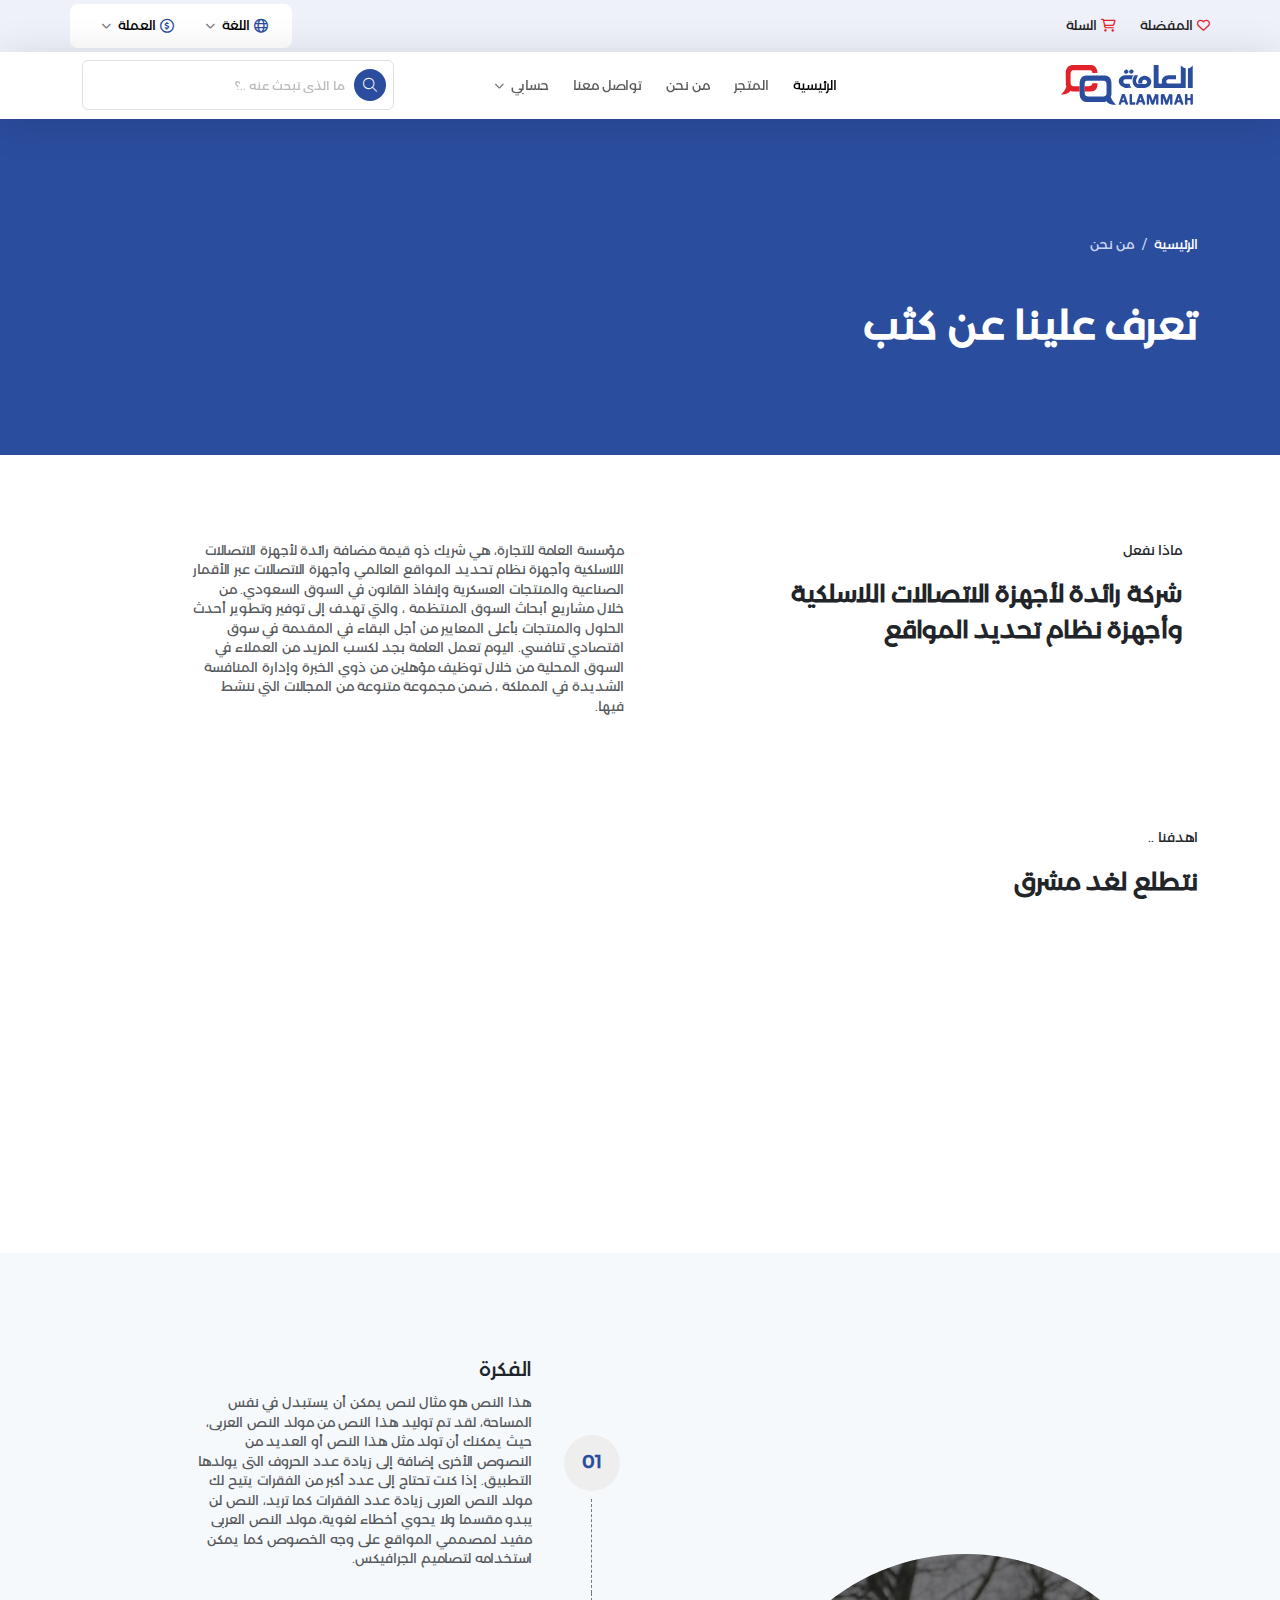
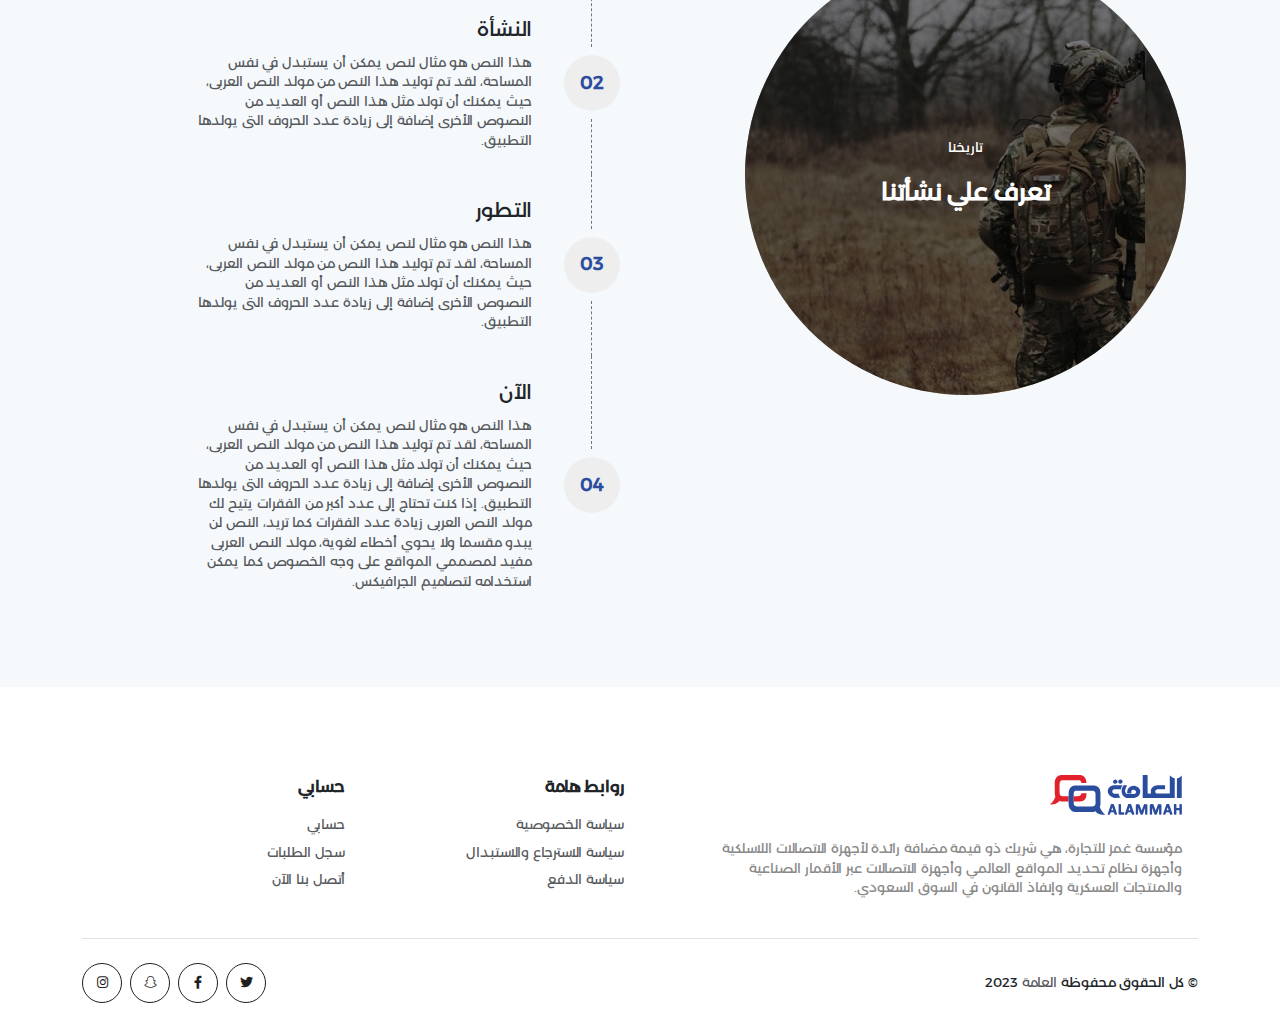
==== about.html @ 1e64c898 "about" ====
<!DOCTYPE html>
<html>

<head>
  <!-- Required meta tags -->
  <meta charset="UTF-8" />
  <meta http-equiv="X-UA-Compatible" content="IE=edge" />
  <meta name="viewport" content="width=device-width, initial-scale=1.0" />
  <meta name="description" content="" />
  <!-- title -->
  <title> مؤسسة العامة التجارية </title>
  <!-- favicon -->
  <link rel="icon" type="image/x-icon" href="img/fav.svg" />
  <!-- icons -->
  <link rel="stylesheet" href="css/all.css" />
  <!-- bootstrap -->
  <link rel="stylesheet" href="css/bootstrap.rtl.min.css" />
  <!-- aos -->
  <link rel="stylesheet" href="css/aos.css" />
  <!-- odometer -->
  <link rel="stylesheet" href="css/odometer.min.css" />
  <!-- Swiper -->
  <link rel="stylesheet" href="css/swiper-bundle.min.css" />
  <!-- fancybox -->
  <link rel="stylesheet" href="css/jquery.fancybox.min.css" />
  <!-- select2 -->
  <link rel="stylesheet" href="css/select2.min.css" />
  <!-- Custom style  -->
  <link rel="stylesheet" href="css/style.css" />
</head>

<body>
  <section class="topNav">
    <div class="container">
      <div class="links">
        <a href="#!"> <i class="fa-regular fa-heart"></i> <span> المفضلة </span></a>
        <a href="#!"> <i class="fa-sharp fa-regular fa-cart-shopping"></i> <span> السلة </span></a>
      </div>
      <div class="dropDowns">
        <div class="dropdown">
          <button class="dropdown-toggle" data-bs-toggle="dropdown">
            <i class="fa-regular fa-globe"></i>
            <span>اللغة</span>
          </button>
          <div class="dropdown-menu">
            <a class="dropdown-item active" href="#"> عربي </a>
            <a class="dropdown-item" href="#"> English </a>
          </div>
        </div>
        <div class="dropdown">
          <button class="dropdown-toggle" data-bs-toggle="dropdown">
            <i class="fa-sharp fa-regular fa-circle-dollar"></i>
            <span>العملة</span>
          </button>
          <div class="dropdown-menu">
            <a class="dropdown-item active" href="#"> SAR </a>
            <a class="dropdown-item" href="#"> USD </a>
          </div>
        </div>
      </div>
    </div>
  </section>
  <nav class="navbar navbar-expand-lg sticky-top">
    <div class="container">
      <a class="logo" href="index.html">
        <img src="img/logo.svg" alt="">
      </a>
      <button class="navbar-toggler" type="button" data-bs-toggle="collapse" data-bs-target="#navControl"
        aria-controls="navControl" aria-expanded="false" aria-label="Toggle navigation">
        <span class="navbar-toggler-icon"></span>
      </button>
      <div class="collapse navbar-collapse" id="navControl">
        <ul class="navbar-nav mb-2 mb-lg-0 gap-2">
          <li class="nav-item">
            <a class="nav-link active" href="index.html"> الرئيسية </a>
          </li>
          <li class="nav-item">
            <a class="nav-link" href="#"> المتجر </a>
          </li>
          <li class="nav-item">
            <a class="nav-link" href="about.html"> من نحن </a>
          </li>
          <li class="nav-item">
            <a class="nav-link" href="#"> تواصل معنا </a>
          </li>
          <li class="dropdown">
            <a class="nav-link dropdown-toggle pe-4" href="#" data-bs-toggle="dropdown"> حسابي </a>
            <div class="dropdown-menu">
              <a class="dropdown-item" href="#"> تسجيل دخول </a>
              <a class="dropdown-item" href="#"> حسابي </a>
              <a class="dropdown-item" href="#"> مشترياتي </a>
              <a class="dropdown-item" href="#"> تسجيل خروج </a>
            </div>
          </li>
        </ul>
        <div class="search">
          <i class="fa-sharp fa-light fa-magnifying-glass"></i>
          <input type="search" class="form-control " placeholder="ما الذي تبحث عنه ..؟">
        </div>
      </div>
    </div>
  </nav>
  <!-- ================ /Header ================= -->
  <!--(((((((((((((((((((((((()))))))))))))))))))))))-->
  <!--((((((((((((((((((( content )))))))))))))))))))-->
  <!--(((((((((((((((((((((((()))))))))))))))))))))))-->
  <content>
    <!-- Hero-->
    <section class="heroBanner">
      <div class="container">
        <nav aria-label="breadcrumb">
          <ol class="pt-lg-3 pb-lg-4 pb-2 breadcrumb">
            <li class="breadcrumb-item"><a href="index.html"> الرئيسية </a></li>
            <li class="breadcrumb-item active" aria-current="page"> من نحن </li>
          </ol>
        </nav>
        <h1> تعرف علينا عن كثب </h1>
      </div>
    </section>
    <!-- About-->
    <section class="aboutPage">
      <div class="container">
        <div class="row">
          <div class="col-md-6 col-lg-5 p-3">
            <div class="fs-sm text-uppercase mb-3 " data-aos="fade-up"> ماذا نفعل </div>
            <h2 class="fw-bold" data-aos="fade-up">شركة رائدة لأجهزة الاتصالات اللاسلكية وأجهزة نظام تحديد المواقع</h2>
          </div>
          <div class="col-md-6 col-xl-5 offset-lg-1 p-3">
            <p class="text-muted" data-aos="fade-up">
              مؤسسة العامة للتجارة، هي شريك ذو قيمة مضافة رائدة لأجهزة الاتصالات اللاسلكية وأجهزة نظام تحديد المواقع
              العالمي وأجهزة الاتصالات عبر الأقمار الصناعية والمنتجات العسكرية وإنفاذ القانون في السوق السعودي.
              من خلال مشاريع أبحاث السوق المنتظمة ، والتي تهدف إلى توفير وتطوير أحدث الحلول والمنتجات بأعلى المعايير
              من أجل البقاء في المقدمة في سوق اقتصادي تنافسي. اليوم تعمل العامة بجد لكسب المزيد من العملاء في السوق
              المحلية من خلال توظيف مؤهلين من ذوي الخبرة وإدارة المنافسة الشديدة في المملكة ، ضمن مجموعة متنوعة من
              المجالات التي ننشط فيها.
            </p>
          </div>
        </div>
    </section>
    <section class="pt-5">
      <div class="container pt-2 pt-sm-4 pt-lg-5 mt-xxl-2">
        <div class="fs-sm text-uppercase mb-3" data-aos="fade-up"> اهدفنا .. </div>
        <h2 class="fw-bold pb-3 mb-lg-4" data-aos="fade-up"> نتطلع لغد مشرق </h2>
        <div class="swiper mission">
          <div class="swiper-wrapper">
            <!-- Item-->
            <div class="swiper-slide h-auto">
              <div class="card border-0 bg-secondary rounded-5 h-100" data-aos="fade-up">
                <div class="card-body py-5 px-4">
                  <svg class="d-block mt-1 mt-sm-0 mb-4" width="40" height="40" viewBox="0 0 40 40"
                    xmlns="http://www.w3.org/2000/svg">
                    <g class="text-info">
                      <path
                        d="M20.0004 36.0226L10.982 21.3535C9.42594 23.3156 8.49609 25.7968 8.49609 28.4955C8.49609 34.8492 13.6467 39.9998 20.0004 39.9998C26.3541 39.9998 31.5047 34.8492 31.5047 28.4955C31.5047 25.7969 30.5749 23.3156 29.0188 21.3535L20.0004 36.0226Z"
                        fill="currentColor"></path>
                    </g>
                    <g class="text-primary">
                      <path
                        d="M39.3962 0H0.605469L20.0009 31.5477L39.3962 0ZM25.7601 7.62359L20.0009 16.9914L14.2416 7.62359H25.7601Z"
                        fill="currentColor"></path>
                    </g>
                  </svg>
                  <h3 class="h4"> الانتشار </h3>
                  <p class="mb-0 text-muted">
                    هذا النص هو مثال لنص يمكن أن يستبدل في نفس المساحة، لقد تم توليد هذا النص من مولد النص العربى، حيث
                    يمكنك أن تولد مثل هذا النص أو العديد من النصوص الأخرى إضافة إلى زيادة عدد الحروف التى يولدها
                    التطبيق.
                  </p>
                </div>
              </div>
            </div>
            <!-- Item-->
            <div class="swiper-slide h-auto">
              <div class="card border-0 bg-secondary rounded-5 h-100" data-aos="fade-up">
                <div class="card-body py-5 px-4">
                  <svg class="d-block mt-1 mt-sm-0 mb-4" width="40" height="40" viewBox="0 0 40 40"
                    xmlns="http://www.w3.org/2000/svg">
                    <g class="text-info">
                      <path
                        d="M26.307 23.1116C26.307 28.3136 22.09 32.5307 16.888 32.5307C11.6859 32.5307 7.46891 28.3136 7.46891 23.1116C7.46891 17.9096 11.6859 13.6925 16.888 13.6925C17.1467 13.6925 17.4028 13.7038 17.6562 13.7243V6.24121C17.4016 6.22973 17.1455 6.22363 16.888 6.22363C7.56102 6.22363 0 13.7846 0 23.1116C0 32.4386 7.56102 39.9996 16.888 39.9996C26.2149 39.9996 33.7759 32.4386 33.7759 23.1116C33.7759 22.8541 33.7698 22.598 33.7584 22.3433H26.2753C26.2958 22.5968 26.307 22.8529 26.307 23.1116Z"
                        fill="currentColor"></path>
                    </g>
                    <g class="text-primary">
                      <path d="M40 20C40 8.9543 31.0457 0 20 0V20H40Z" fill="currentColor"></path>
                    </g>
                  </svg>
                  <h3 class="h4"> التميز </h3>
                  <p class="mb-0 text-muted">
                    هذا النص هو مثال لنص يمكن أن يستبدل في نفس المساحة، لقد تم توليد هذا النص من مولد النص العربى، حيث
                    يمكنك أن تولد مثل هذا النص أو العديد من النصوص الأخرى إضافة إلى زيادة عدد الحروف التى يولدها
                    التطبيق.
                  </p>
                </div>
              </div>
            </div>
            <!-- Item-->
            <div class="swiper-slide h-auto">
              <div class="card border-0 bg-secondary rounded-5 h-100" data-aos="fade-up">
                <div class="card-body py-5 px-4">
                  <svg class="d-block mt-1 mt-sm-0 mb-4" width="40" height="40" viewBox="0 0 40 40"
                    xmlns="http://www.w3.org/2000/svg">
                    <g class="text-primary">
                      <path
                        d="M25.2791 12.7502C28.1954 9.83389 28.1954 5.10556 25.2791 2.18921C22.3627 -0.727136 17.6344 -0.727137 14.718 2.18921C11.8017 5.10556 11.8017 9.83389 14.718 12.7502C17.6344 15.6666 22.3627 15.6666 25.2791 12.7502Z"
                        fill="currentColor"></path>
                    </g>
                    <g class="text-info">
                      <path
                        d="M14.6859 29.3056C15.6559 27.0123 16.9202 24.8838 18.4577 22.9467C13.8666 17.9802 7.29664 14.8701 0 14.8701V40.0004H12.5259C12.5259 36.2925 13.2527 32.6942 14.6859 29.3056Z"
                        fill="currentColor"></path>
                    </g>
                    <g class="text-primary">
                      <path d="M40.0014 40.0004V14.8701C26.1223 14.8701 14.8711 26.1214 14.8711 40.0004H40.0014Z"
                        fill="currentColor"></path>
                    </g>
                  </svg>
                  <h3 class="h4"> الجودة </h3>
                  <p class="mb-0 text-muted">
                    هذا النص هو مثال لنص يمكن أن يستبدل في نفس المساحة، لقد تم توليد هذا النص من مولد النص العربى، حيث
                    يمكنك أن تولد مثل هذا النص أو العديد من النصوص الأخرى إضافة إلى زيادة عدد الحروف التى يولدها
                    التطبيق.
                  </p>
                </div>
              </div>
            </div>
          </div>
          <!-- Pagination (bullets)-->
          <div class="swiper-pagination position-relative bottom-0 mt-2 pt-4 d-lg-none"></div>
        </div>
      </div>
    </section>
    <!-- How we work -->
    <section class=" py-5 mt-1 mt-sm-2 mt-xl-4 bg-secondary mt-xxl-5">
      <div class="container pb-5">
        <div class="row align-items-center pt-2 pt-sm-3 pt-md-4 pt-lg-5 mt-xl-2 mt-xxl-3">
          <div class="col-md-6 col-xl-5 pb-3 pb-md-0 mb-4 mb-md-0">
            <div
              class="ratio ratio-1x1 d-flex align-items-center position-relative rounded-circle overflow-hidden bg-size-cover mx-auto"
              style="max-width: 530px; background-image: url(img/service1.jpg);">
              <div class="bg-black position-absolute top-0 start-0 w-100 h-100 opacity-50"></div>
              <div
                class="dark-mode position-relative zindex-2 p-4 d-flex justify-content-center align-items-center flex-column text-white">
                <span class="d-block fs-sm text-uppercase mb-3"> تاريخنا </span>
                <h2 class="fw-bold mb-0"> تعرف علي نشأتنا </h2>
              </div>
            </div>
          </div>
          <div class="col-md-6 col-xl-5 offset-xl-1">
            <div class="ps-md-4 ps-xl-0">
              <div class="steps steps-hoverable">
                <div class="step py-3 py-xl-4">
                  <div class="step-number">
                    <div class="step-number-inner">01</div>
                  </div>
                  <div class="step-body">
                    <h3 class="h5 pb-1 mb-2">
                      الفكرة
                    </h3>
                    <p class="mb-0 text-muted">
                      هذا النص هو مثال لنص يمكن أن يستبدل في نفس المساحة، لقد تم توليد هذا النص من مولد النص العربى، حيث
                      يمكنك أن تولد مثل هذا النص أو العديد من النصوص الأخرى إضافة إلى زيادة عدد الحروف التى يولدها
                      التطبيق.
                      إذا كنت تحتاج إلى عدد أكبر من الفقرات يتيح لك مولد النص العربى زيادة عدد الفقرات كما تريد، النص لن
                      يبدو مقسما ولا يحوي أخطاء لغوية، مولد النص العربى مفيد لمصممي المواقع على وجه الخصوص كما يمكن
                      استخدامه لتصاميم الجرافيكس.
                    </p>
                  </div>
                </div>
                <div class="step py-3 py-xl-4">
                  <div class="step-number">
                    <div class="step-number-inner">02</div>
                  </div>
                  <div class="step-body">
                    <h3 class="h5 pb-1 mb-2">
                      النشأة
                    </h3>
                    <p class="mb-0 text-muted">
                      هذا النص هو مثال لنص يمكن أن يستبدل في نفس المساحة، لقد تم توليد هذا النص من مولد النص العربى، حيث
                      يمكنك أن تولد مثل هذا النص أو العديد من النصوص الأخرى إضافة إلى زيادة عدد الحروف التى يولدها
                      التطبيق.
                    </p>
                  </div>
                </div>
                <div class="step py-3 py-xl-4">
                  <div class="step-number">
                    <div class="step-number-inner">03</div>
                  </div>
                  <div class="step-body">
                    <h3 class="h5 pb-1 mb-2">
                      التطور
                    </h3>
                    <p class="mb-0 text-muted">
                      هذا النص هو مثال لنص يمكن أن يستبدل في نفس المساحة، لقد تم توليد هذا النص من مولد النص العربى، حيث
                      يمكنك أن تولد مثل هذا النص أو العديد من النصوص الأخرى إضافة إلى زيادة عدد الحروف التى يولدها
                      التطبيق.
                    </p>
                  </div>
                </div>
                <div class="step py-3 py-xl-4">
                  <div class="step-number">
                    <div class="step-number-inner">04</div>
                  </div>
                  <div class="step-body">
                    <h3 class="h5 pb-1 mb-2">
                      الآن
                    </h3>
                    <p class="mb-0 text-muted">
                      هذا النص هو مثال لنص يمكن أن يستبدل في نفس المساحة، لقد تم توليد هذا النص من مولد النص العربى، حيث
                      يمكنك أن تولد مثل هذا النص أو العديد من النصوص الأخرى إضافة إلى زيادة عدد الحروف التى يولدها
                      التطبيق.
                      إذا كنت تحتاج إلى عدد أكبر من الفقرات يتيح لك مولد النص العربى زيادة عدد الفقرات كما تريد، النص لن
                      يبدو مقسما ولا يحوي أخطاء لغوية، مولد النص العربى مفيد لمصممي المواقع على وجه الخصوص كما يمكن
                      استخدامه لتصاميم الجرافيكس.
                    </p>
                  </div>
                </div>
              </div>
            </div>
          </div>
        </div>
      </div>
    </section>
  </content>
  <!--(((((((((((((((((((((((()))))))))))))))))))))))-->
  <!--((((((((((((((((( / content )))))))))))))))))))-->
  <!--(((((((((((((((((((((((()))))))))))))))))))))))-->
  <!-- ================ Footer ================= -->
  <footer class="pt-5">
    <div class="container pt-4">
      <div class="row">
        <div class="col-md-6 p-3 info">
          <img class="logo" src="img/logo.svg" alt="">
          <p> مؤسسة غمز للتجارة، هي شريك ذو قيمة مضافة رائدة لأجهزة الاتصالات اللاسلكية وأجهزة نظام تحديد المواقع
            العالمي وأجهزة الاتصالات عبر الأقمار الصناعية والمنتجات العسكرية وإنفاذ القانون في السوق السعودي. </p>
        </div>
        <div class="col-6 col-md-3 p-3">
          <h5 class="fw-bold mb-3"> روابط هامة </h5>
          <ul class="nav flex-column">
            <li class="nav-item mb-2"><a href="#!" class="nav-link p-0 text-muted"> سياسة الخصوصية </a></li>
            <li class="nav-item mb-2"><a href="#!" class="nav-link p-0 text-muted"> سیاسة الاسترجاع والاستبدال </a></li>
            <li class="nav-item mb-2"><a href="#!" class="nav-link p-0 text-muted"> سياسة الدفع </a></li>
          </ul>
        </div>
        <div class="col-6 col-md-3 p-3">
          <h5 class="fw-bold mb-3"> حسابي </h5>
          <ul class="nav flex-column">
            <li class="nav-item mb-2"><a href="#!" class="nav-link p-0 text-muted"> حسابي </a></li>
            <li class="nav-item mb-2"><a href="#!" class="nav-link p-0 text-muted"> سجل الطلبات </a></li>
            <li class="nav-item mb-2"><a href="#!" class="nav-link p-0 text-muted"> أتصل بنا الآن </a></li>
          </ul>
        </div>
      </div>
      <div class="d-flex flex-column flex-sm-row justify-content-between py-4 mt-4 border-top align-items-center"
        style="gap: 16px;">
        <p> © كل الحقوق محفوظة <a href="#!" class="text-muted"> العامة </a> 2023 </p>
        <ul class="list-unstyled d-flex mb-0">
          <li class="ms-2">
            <a class="icon" href="#" target="_blank">
              <i class="fa-brands fa-twitter"></i>
            </a>
          </li>
          <li class="ms-2">
            <a class="icon" href="#" target="_blank">
              <i class="fa-brands fa-facebook-f"></i>
            </a>
          </li>
          <li class="ms-2">
            <a class="icon" href="#" target="_blank">
              <i class="fa-brands fa-snapchat-ghost"></i>
            </a>
          </li>
          <li class="ms-2">
            <a class="icon" href="#" target="_blank">
              <i class="fa-brands fa-instagram"></i>
            </a>
          </li>
        </ul>
      </div>
    </div>
  </footer>
  <!-- ================ /Footer ================= -->
  <!--////////////////////////////////////////////////////////////////////////////////-->
  <!--////////////////////////////////////////////////////////////////////////////////-->
  <!--////////////////////////////////////////////////////////////////////////////////-->
  <!--/////////////////////////////JavaScript/////////////////////////////////////////-->
  <!--////////////////////////////////////////////////////////////////////////////////-->
  <!--////////////////////////////////////////////////////////////////////////////////-->
  <!--////////////////////////////////////////////////////////////////////////////////-->
  <!-- jquery -->
  <script src="js/jquery.min.js"></script>
  <!-- popper -->
  <script src="js/popper.min.js"></script>
  <!-- bootstrap -->
  <script src="js/bootstrap.min.js"></script>
  <!-- apper -->
  <script src="js/jquery.appear.js"></script>
  <!-- animation on scroll -->
  <script src="js/aos.js"></script>
  <!-- odometer counterUp  -->
  <script src="js/odometer.min.js"></script>
  <!-- select2  -->
  <script src="js/select2.min.js"></script>
  <!-- Swiper JS -->
  <script src="js/swiper-bundle.min.js"></script>
  <!-- fancybox JS -->
  <script src="js/jquery.fancybox.min.js"></script>
  <!-- custom -->
  <script src="js/custom.js"></script>
</body>

</html>
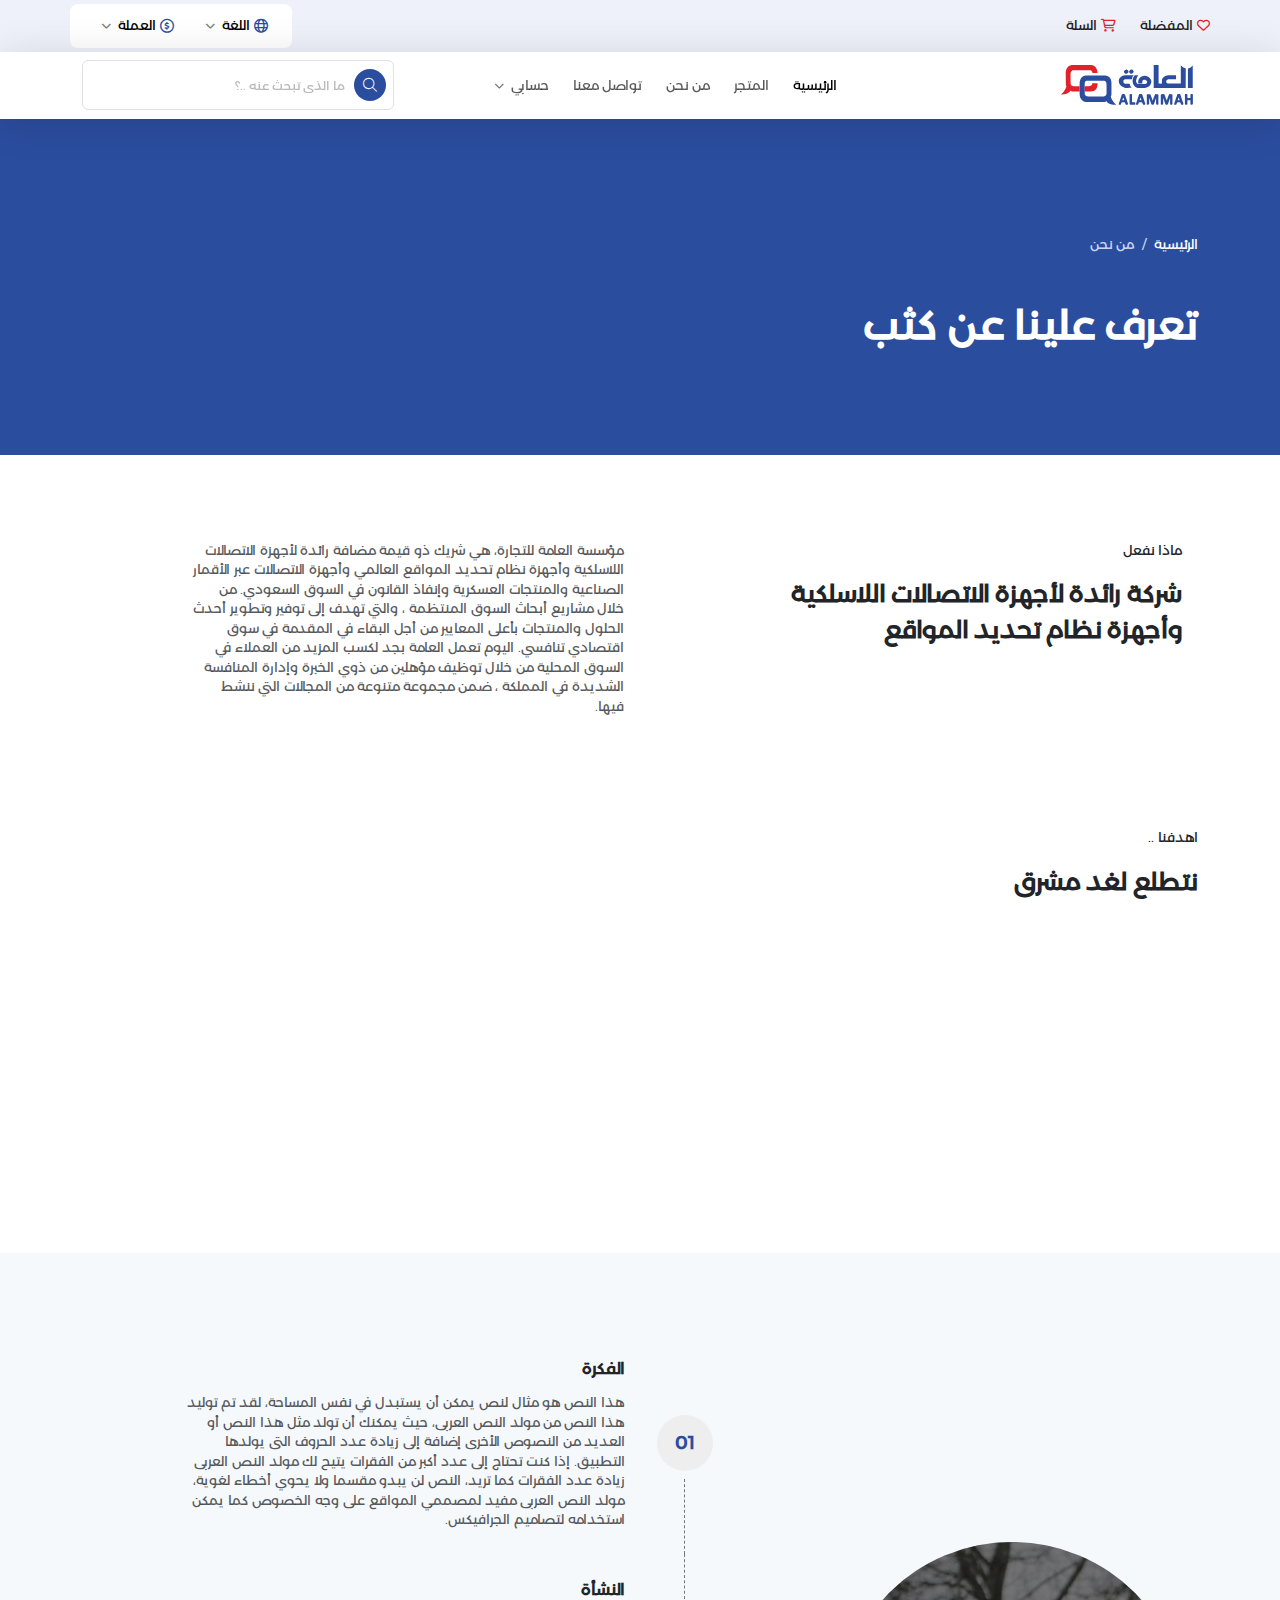
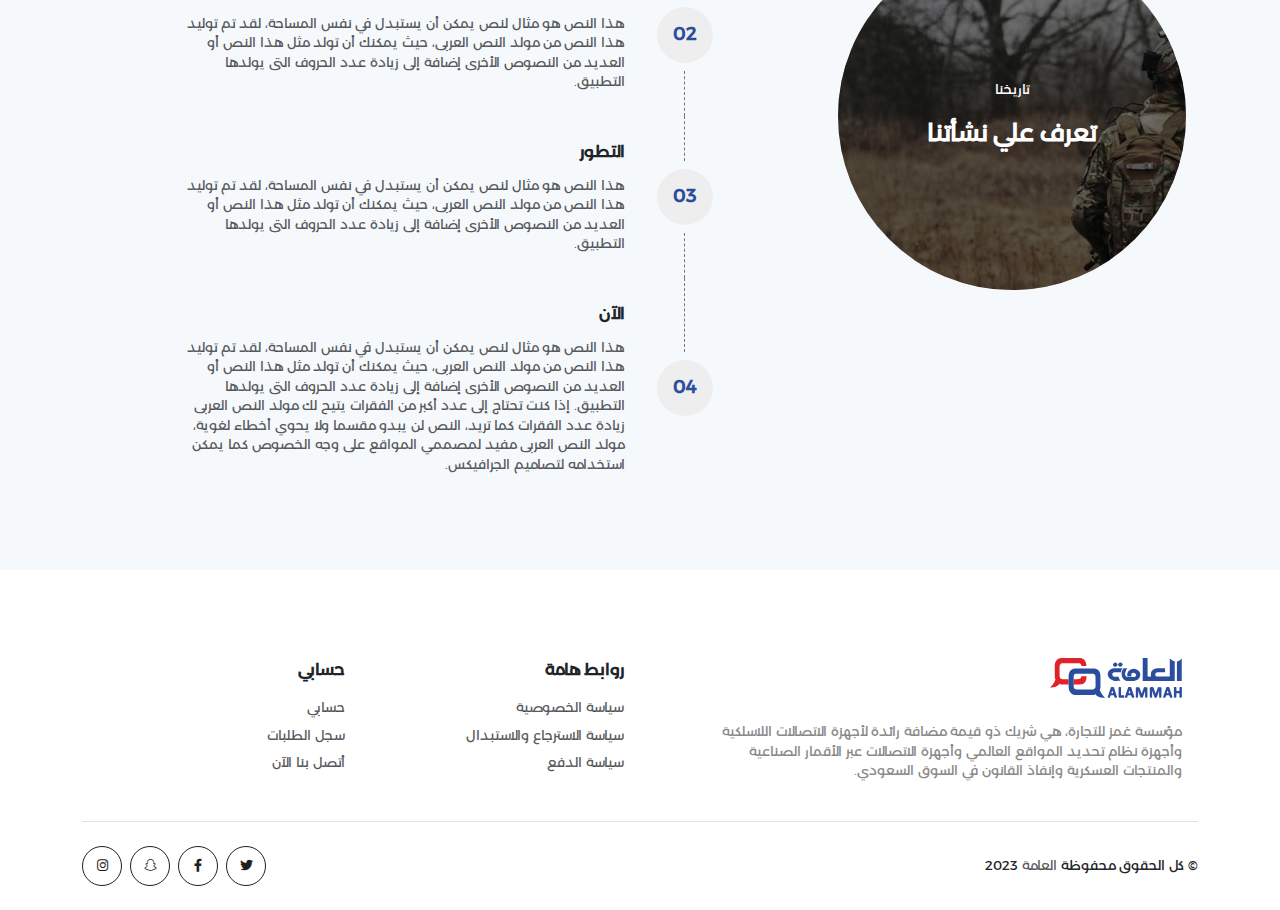
==== commit dc8afdf3: "about" ====
--- a/about.html
+++ b/about.html
@@ -81,7 +81,7 @@
             <a class="nav-link" href="about.html"> من نحن </a>
           </li>
           <li class="nav-item">
-            <a class="nav-link" href="#"> تواصل معنا </a>
+            <a class="nav-link" href="contactUs.html"> تواصل معنا </a>
           </li>
           <li class="dropdown">
             <a class="nav-link dropdown-toggle pe-4" href="#" data-bs-toggle="dropdown"> حسابي </a>
@@ -233,7 +233,7 @@
     <section class=" py-5 mt-1 mt-sm-2 mt-xl-4 bg-secondary mt-xxl-5">
       <div class="container pb-5">
         <div class="row align-items-center pt-2 pt-sm-3 pt-md-4 pt-lg-5 mt-xl-2 mt-xxl-3">
-          <div class="col-md-6 col-xl-5 pb-3 pb-md-0 mb-4 mb-md-0">
+          <div class="col-md-6 col-xl-4 pb-3 pb-md-0 mb-4 mb-md-0">
             <div
               class="ratio ratio-1x1 d-flex align-items-center position-relative rounded-circle overflow-hidden bg-size-cover mx-auto"
               style="max-width: 530px; background-image: url(img/service1.jpg);">
@@ -245,7 +245,7 @@
               </div>
             </div>
           </div>
-          <div class="col-md-6 col-xl-5 offset-xl-1">
+          <div class="col-md-6 col-xl-6 offset-xl-1">
             <div class="ps-md-4 ps-xl-0">
               <div class="steps steps-hoverable">
                 <div class="step py-3 py-xl-4">
@@ -253,9 +253,9 @@
                     <div class="step-number-inner">01</div>
                   </div>
                   <div class="step-body">
-                    <h3 class="h5 pb-1 mb-2">
+                    <h5 class="fw-bold pb-1 mb-2">
                       الفكرة
-                    </h3>
+                    </h5>
                     <p class="mb-0 text-muted">
                       هذا النص هو مثال لنص يمكن أن يستبدل في نفس المساحة، لقد تم توليد هذا النص من مولد النص العربى، حيث
                       يمكنك أن تولد مثل هذا النص أو العديد من النصوص الأخرى إضافة إلى زيادة عدد الحروف التى يولدها
@@ -271,9 +271,9 @@
                     <div class="step-number-inner">02</div>
                   </div>
                   <div class="step-body">
-                    <h3 class="h5 pb-1 mb-2">
+                    <h5 class="fw-bold pb-1 mb-2">
                       النشأة
-                    </h3>
+                    </h5>
                     <p class="mb-0 text-muted">
                       هذا النص هو مثال لنص يمكن أن يستبدل في نفس المساحة، لقد تم توليد هذا النص من مولد النص العربى، حيث
                       يمكنك أن تولد مثل هذا النص أو العديد من النصوص الأخرى إضافة إلى زيادة عدد الحروف التى يولدها
@@ -286,9 +286,9 @@
                     <div class="step-number-inner">03</div>
                   </div>
                   <div class="step-body">
-                    <h3 class="h5 pb-1 mb-2">
+                    <h5 class="fw-bold pb-1 mb-2">
                       التطور
-                    </h3>
+                    </h5>
                     <p class="mb-0 text-muted">
                       هذا النص هو مثال لنص يمكن أن يستبدل في نفس المساحة، لقد تم توليد هذا النص من مولد النص العربى، حيث
                       يمكنك أن تولد مثل هذا النص أو العديد من النصوص الأخرى إضافة إلى زيادة عدد الحروف التى يولدها
@@ -301,9 +301,9 @@
                     <div class="step-number-inner">04</div>
                   </div>
                   <div class="step-body">
-                    <h3 class="h5 pb-1 mb-2">
+                    <h5 class="fw-bold pb-1 mb-2">
                       الآن
-                    </h3>
+                    </h5>
                     <p class="mb-0 text-muted">
                       هذا النص هو مثال لنص يمكن أن يستبدل في نفس المساحة، لقد تم توليد هذا النص من مولد النص العربى، حيث
                       يمكنك أن تولد مثل هذا النص أو العديد من النصوص الأخرى إضافة إلى زيادة عدد الحروف التى يولدها
--- a/css/style.css
+++ b/css/style.css
@@ -1695,6 +1695,318 @@
     margin-right: auto;
   }
 }
+.contactUs {
+  padding: 50px 0;
+  width: min(100% - 40px, 1320px);
+  margin: 0 auto;
+}
+@media (max-width: 768px) {
+  .contactUs {
+    padding-top: 0;
+  }
+}
+.contactUs .contact {
+  display: flex;
+  flex-wrap: wrap;
+  gap: 24px;
+}
+@media (max-width: 768px) {
+  .contactUs .contact {
+    gap: 32px;
+    margin-bottom: 30px;
+  }
+}
+.contactUs .contact .col {
+  flex: 1;
+  display: flex;
+  position: relative;
+  gap: 16px;
+  padding: 48px 24px;
+  border-radius: 16px;
+  background-color: var(--whiteColor);
+  box-shadow: var(--BigShadow);
+}
+.contactUs .contact .col::before {
+  position: absolute;
+  content: "";
+  width: 90%;
+  height: 100%;
+  top: 10px;
+  left: 50%;
+  transform: translateX(-50%);
+  border-radius: 12px;
+  background-color: var(--mainColor30);
+  z-index: -1;
+}
+.contactUs .contact .col::after {
+  position: absolute;
+  content: "";
+  width: 80%;
+  height: 100%;
+  top: 20px;
+  left: 50%;
+  transform: translateX(-50%);
+  border-radius: 12px;
+  background-color: var(--mainColor10);
+  z-index: -2;
+}
+.contactUs .contact .col .icon {
+  min-width: 64px;
+  height: 64px;
+  display: flex;
+  align-items: center;
+  justify-content: center;
+  background-color: var(--mainColor10);
+  border-radius: 100px;
+  margin: auto 0;
+  isolation: isolate;
+  position: relative;
+}
+.contactUs .contact .col .icon svg path {
+  transition: var(--transition);
+}
+.contactUs .contact .col .icon::after {
+  position: absolute;
+  content: "";
+  width: 0%;
+  height: 0%;
+  top: 50%;
+  left: 50%;
+  transform: translateX(-50%) translateY(-50%);
+  border-radius: 100px;
+  background-color: var(--mainColor);
+  z-index: -1;
+  transition: 0.5s cubic-bezier(0.68, -0.55, 0.27, 1.55);
+}
+.contactUs .contact .col .data {
+  display: flex;
+  flex-direction: column;
+  gap: 4px;
+}
+.contactUs .contact .col .data h4 {
+  font-weight: bold;
+  margin-bottom: 10px;
+}
+.contactUs .contact .col .data a {
+  color: var(--textColor);
+  min-width: 100px;
+}
+.contactUs .contact .col .data .info {
+  display: flex;
+  align-items: center;
+  gap: 8px;
+  flex-wrap: wrap;
+}
+.contactUs .contact .col .data .info a {
+  display: flex;
+  align-items: center;
+  flex: 1;
+  gap: 8px;
+}
+.contactUs .contact .col .data .info svg {
+  width: 20px;
+  height: 20px;
+}
+.contactUs .contact .col:hover .icon svg path {
+  fill: #fff;
+}
+.contactUs .contact .col:hover .icon::after {
+  width: 100%;
+  height: 100%;
+}
+.contactUs .contactForm {
+  display: flex;
+  gap: 32px;
+  margin-bottom: 50px;
+  justify-content: center;
+  flex-wrap: wrap;
+}
+@media (max-width: 768px) {
+  .contactUs .contactForm {
+    flex-direction: column-reverse;
+    align-items: center;
+    gap: 16px;
+  }
+}
+.contactUs .contactForm form {
+  flex: 1;
+  background-color: var(--whiteColor);
+  padding: 48px 32px;
+  border-radius: 16px;
+  margin-bottom: 30px;
+  box-shadow: var(--BigShadow);
+  display: flex;
+  flex-direction: column;
+  gap: 16px;
+  max-width: 500px;
+  width: 100%;
+}
+.contactUs .contactForm form .inputFeild {
+  display: flex;
+  flex-direction: column;
+  gap: 8px;
+}
+.contactUs .contactForm form .inputFeild label {
+  color: var(--blackColor);
+}
+.contactUs .contactForm form .inputFeild textarea,
+.contactUs .contactForm form .inputFeild input {
+  min-height: 48px;
+  box-shadow: none !important;
+  color: var(--textColor);
+  padding: 8px 12px;
+  border: 1px solid #eee !important;
+}
+.contactUs .contactForm form .col {
+  flex: 1;
+  display: flex;
+  gap: 16px;
+  flex-wrap: wrap;
+}
+.contactUs .contactForm form .col .inputFeild {
+  flex: 1;
+}
+.contactUs .contactForm form .btn {
+  justify-content: center;
+}
+.contactUs .contactForm .worldMap {
+  width: 500px;
+  height: 500px;
+  position: relative;
+}
+.contactUs .contactForm .worldMap .earth {
+  position: absolute;
+  top: 50%;
+  left: 50%;
+  width: 80%;
+  height: 80%;
+  margin: -40%;
+  background: #fff url(../img/map.webp) 0 50% repeat-x;
+  background-size: auto 90%;
+  box-shadow: rgba(0, 0, 0, 0.0509803922) 0 50px 60px;
+  border-radius: 100%;
+  overflow: hidden;
+  animation: map linear 90s infinite;
+}
+.contactUs .contactForm .worldMap .orbic {
+  position: absolute;
+  top: 0;
+  left: 0;
+  width: 100%;
+  height: 100%;
+}
+.contactUs .contactForm .worldMap .orbic svg {
+  width: 100%;
+  height: 100%;
+  vertical-align: top;
+}
+.contactUs .contactForm .worldMap #orbic_path {
+  fill: none;
+  stroke: rgba(0, 0, 0, 0.1);
+  stroke-linecap: round;
+  stroke-width: 4px;
+  stroke-dasharray: 1 9;
+  animation: orbic linear 2s infinite;
+}
+.contactUs .contactForm .worldMap #orbic_dots use {
+  fill: #fff;
+  stroke: rgba(30, 144, 255, 0.25);
+  stroke-width: 4;
+  animation: dots ease 1s infinite alternate;
+}
+.contactUs .contactForm .worldMap #orbic_dot1 {
+  transform: translate(50.4%, 29.6%);
+}
+.contactUs .contactForm .worldMap #orbic_dot2 {
+  transform: translate(5%, 62.8%);
+  animation-delay: 0.2s !important;
+}
+.contactUs .contactForm .worldMap #orbic_dot3 {
+  transform: translate(97%, 41%);
+  animation-delay: 0.3s !important;
+}
+.contactUs .contactForm .worldMap #orbic_dot4 {
+  transform: translate(50%, 70.2%);
+  animation-delay: 0.5s !important;
+}
+.contactUs .contactForm .worldMap #orbic_dot5 {
+  transform: translate(31.5%, 51.5%);
+  animation-delay: 0.7s !important;
+}
+.contactUs .contactForm .worldMap #orbic_user1 {
+  transform: translate(1%, 40%) scale(0.666667);
+}
+.contactUs .contactForm .worldMap #orbic_user2 {
+  transform: translate(18%, 64%) scale(0.666667);
+}
+.contactUs .contactForm .worldMap #orbic_user3 {
+  transform: translate(39.5%, 31%) scale(0.666667);
+}
+.contactUs .contactForm .worldMap #orbic_user4 {
+  transform: translate(69%, 22%) scale(0.666667);
+}
+.contactUs .contactForm .worldMap #orbic_user5 {
+  transform: translate(75%, 53%) scale(0.666667);
+}
+@keyframes map {
+  100% {
+    background-position: 220% 50%;
+  }
+}
+@keyframes orbic {
+  100% {
+    stroke-dashoffset: 10;
+  }
+}
+@keyframes dots {
+  100%, 80% {
+    stroke: #1e90ff;
+  }
+}
+@media only screen and (max-width: 992px) {
+  .contactUs .contactForm .worldMap {
+    width: 300px;
+    height: 300px;
+  }
+}
+@media (max-width: 768px) {
+  .contactUs .contactForm .worldMap {
+    width: 100%;
+    position: relative;
+  }
+  .contactUs .contactForm .worldMap .earth {
+    top: 0;
+    left: 0;
+    width: 100%;
+    height: 100%;
+    margin: 0;
+    background-color: transparent;
+    background-size: 100% auto;
+    box-shadow: none;
+    border-radius: 0;
+    animation: none;
+  }
+}
+@media (max-width: 476px) {
+  .contactUs .contactForm .worldMap {
+    height: 240px;
+  }
+}
+.contactUs .map {
+  padding: 0px;
+  border-radius: 24px;
+  margin-top: 80px;
+  width: 100%;
+  height: 400px;
+  border: 6px solid var(--whiteColor);
+  box-shadow: var(--BigShadow);
+}
+@media (max-width: 476px) {
+  .contactUs .map {
+    margin-top: 24px;
+  }
+}
+
 /* PC device :991px. */
 @media (min-width: 991px) {
   body {
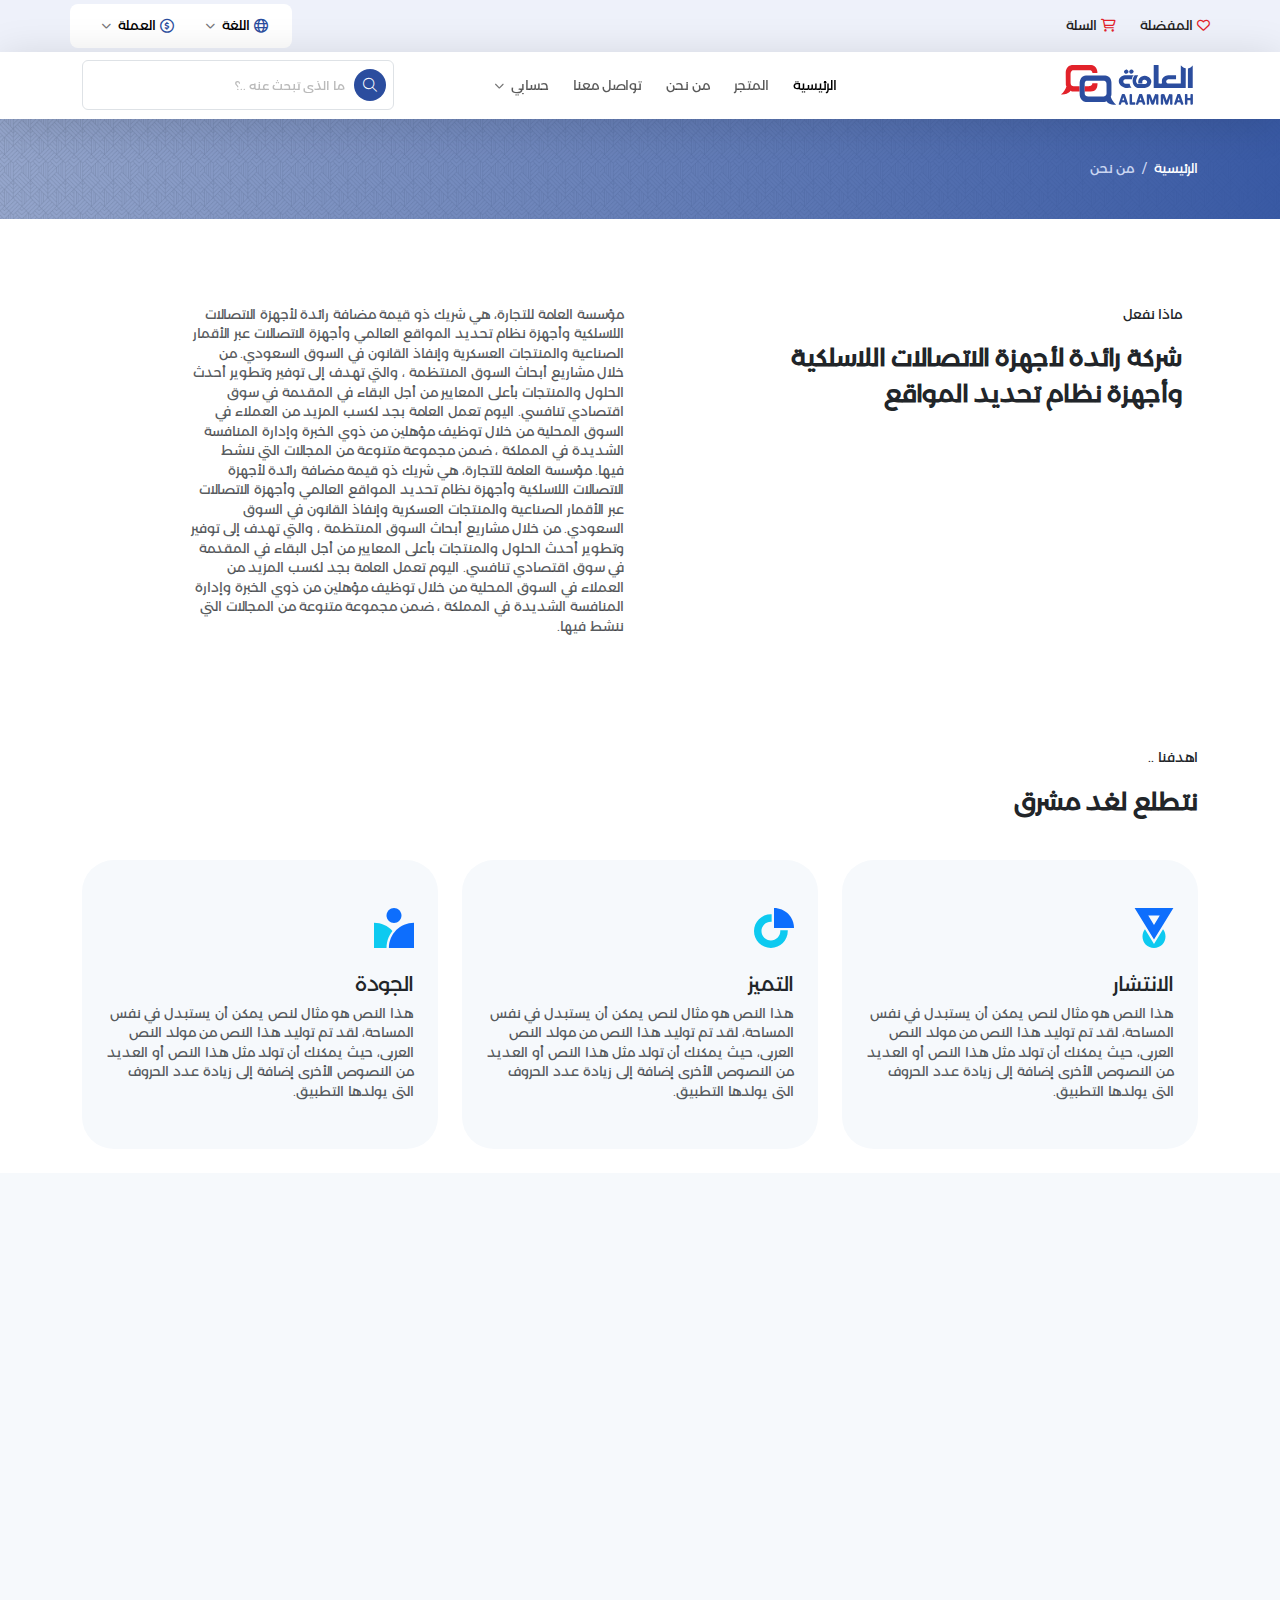
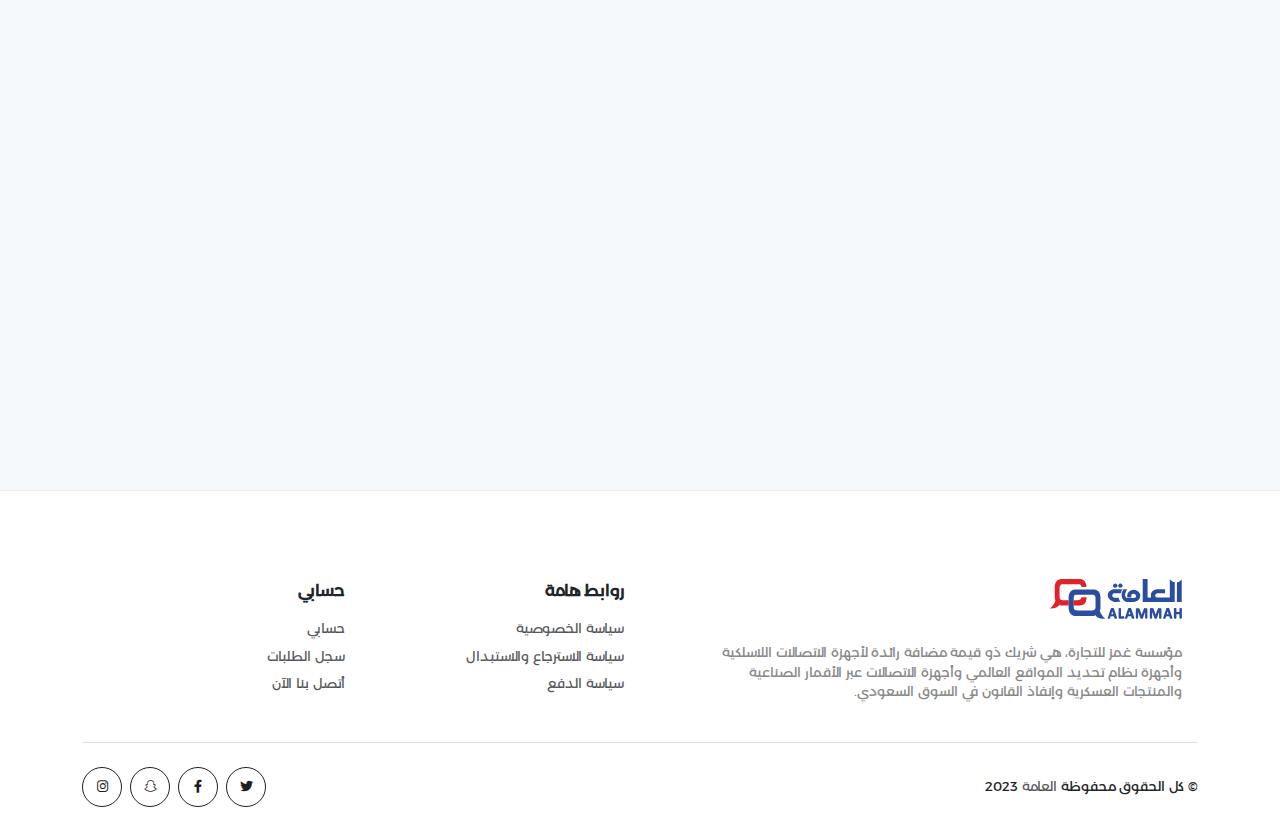
==== commit 84fdc63d: "shop" ====
--- a/about.html
+++ b/about.html
@@ -75,7 +75,7 @@
             <a class="nav-link active" href="index.html"> الرئيسية </a>
           </li>
           <li class="nav-item">
-            <a class="nav-link" href="#"> المتجر </a>
+            <a class="nav-link" href="shop.html"> المتجر </a>
           </li>
           <li class="nav-item">
             <a class="nav-link" href="about.html"> من نحن </a>
@@ -109,12 +109,11 @@
     <section class="heroBanner">
       <div class="container">
         <nav aria-label="breadcrumb">
-          <ol class="pt-lg-3 pb-lg-4 pb-2 breadcrumb">
+          <ol class="breadcrumb">
             <li class="breadcrumb-item"><a href="index.html"> الرئيسية </a></li>
             <li class="breadcrumb-item active" aria-current="page"> من نحن </li>
           </ol>
         </nav>
-        <h1> تعرف علينا عن كثب </h1>
       </div>
     </section>
     <!-- About-->
@@ -133,6 +132,12 @@
               من أجل البقاء في المقدمة في سوق اقتصادي تنافسي. اليوم تعمل العامة بجد لكسب المزيد من العملاء في السوق
               المحلية من خلال توظيف مؤهلين من ذوي الخبرة وإدارة المنافسة الشديدة في المملكة ، ضمن مجموعة متنوعة من
               المجالات التي ننشط فيها.
+              مؤسسة العامة للتجارة، هي شريك ذو قيمة مضافة رائدة لأجهزة الاتصالات اللاسلكية وأجهزة نظام تحديد المواقع
+              العالمي وأجهزة الاتصالات عبر الأقمار الصناعية والمنتجات العسكرية وإنفاذ القانون في السوق السعودي. من خلال
+              مشاريع أبحاث السوق المنتظمة ، والتي تهدف إلى توفير وتطوير أحدث الحلول والمنتجات بأعلى المعايير من أجل
+              البقاء في المقدمة في سوق اقتصادي تنافسي. اليوم تعمل العامة بجد لكسب المزيد من العملاء في السوق المحلية من
+              خلال توظيف مؤهلين من ذوي الخبرة وإدارة المنافسة الشديدة في المملكة ، ضمن مجموعة متنوعة من المجالات التي
+              ننشط فيها.
             </p>
           </div>
         </div>
@@ -236,19 +241,19 @@
           <div class="col-md-6 col-xl-4 pb-3 pb-md-0 mb-4 mb-md-0">
             <div
               class="ratio ratio-1x1 d-flex align-items-center position-relative rounded-circle overflow-hidden bg-size-cover mx-auto"
-              style="max-width: 530px; background-image: url(img/service1.jpg);">
+              style="max-width: 530px; background-image: url(img/service1.jpg);" data-aos="fade-up">
               <div class="bg-black position-absolute top-0 start-0 w-100 h-100 opacity-50"></div>
               <div
                 class="dark-mode position-relative zindex-2 p-4 d-flex justify-content-center align-items-center flex-column text-white">
-                <span class="d-block fs-sm text-uppercase mb-3"> تاريخنا </span>
-                <h2 class="fw-bold mb-0"> تعرف علي نشأتنا </h2>
+                <span class="d-block fs-sm text-uppercase mb-3" data-aos="fade-up"> تاريخنا </span>
+                <h2 class="fw-bold mb-0" data-aos="fade-up"> تعرف علي نشأتنا </h2>
               </div>
             </div>
           </div>
           <div class="col-md-6 col-xl-6 offset-xl-1">
             <div class="ps-md-4 ps-xl-0">
               <div class="steps steps-hoverable">
-                <div class="step py-3 py-xl-4">
+                <div class="step py-3 py-xl-4" data-aos="fade-up">
                   <div class="step-number">
                     <div class="step-number-inner">01</div>
                   </div>
@@ -266,7 +271,7 @@
                     </p>
                   </div>
                 </div>
-                <div class="step py-3 py-xl-4">
+                <div class="step py-3 py-xl-4" data-aos="fade-up">
                   <div class="step-number">
                     <div class="step-number-inner">02</div>
                   </div>
@@ -281,7 +286,7 @@
                     </p>
                   </div>
                 </div>
-                <div class="step py-3 py-xl-4">
+                <div class="step py-3 py-xl-4" data-aos="fade-up">
                   <div class="step-number">
                     <div class="step-number-inner">03</div>
                   </div>
@@ -296,7 +301,7 @@
                     </p>
                   </div>
                 </div>
-                <div class="step py-3 py-xl-4">
+                <div class="step py-3 py-xl-4" data-aos="fade-up">
                   <div class="step-number">
                     <div class="step-number-inner">04</div>
                   </div>
--- a/css/style.css
+++ b/css/style.css
@@ -259,7 +259,7 @@
 }
 
 .select2-container--default .select2-results__option--highlighted.select2-results__option--selectable {
-  background-color: var(--secondColor) !important;
+  background-color: var(--mainColor) !important;
   color: var(--whiteColor) !important;
 }
 
@@ -382,6 +382,11 @@
   box-shadow: none;
 }
 
+.tooltip-inner {
+  font-size: 12px;
+  padding: 8px 16px;
+}
+
 header {
   background-color: var(--whiteColor);
   position: sticky;
@@ -709,6 +714,7 @@
   font-size: 14px;
   display: flex;
   align-items: center;
+  justify-content: center;
   gap: 8px;
 }
 .btnDefault span i {
@@ -1096,6 +1102,9 @@
   font-weight: bold;
 }
 
+footer {
+  border-top: 1px solid #eee;
+}
 footer .info {
   display: flex;
   flex-direction: column;
@@ -1133,9 +1142,14 @@
 }
 
 .heroBanner {
-  padding: 100px 0 100px;
-  background-color: var(--mainColor);
+  padding: 40px 10px;
+  background: linear-gradient(90deg, rgba(43, 78, 158, 0.4745098039), rgba(43, 78, 158, 0.9294117647)), url(../img/13722099_5328478.jpg);
+  background-size: cover, 100px 100px;
   color: var(--whiteColor);
+}
+.heroBanner .breadcrumb {
+  padding: 0;
+  margin: 0;
 }
 .heroBanner .breadcrumb a {
   color: var(--whiteColor);
@@ -1150,6 +1164,11 @@
   font-size: 40px !important;
   font-weight: bold;
 }
+@media (max-width: 768px) {
+  .heroBanner h1 {
+    font-size: 26px !important;
+  }
+}
 
 .aboutPage {
   padding-top: 70px;
@@ -1160,61 +1179,46 @@
 }
 
 .steps {
-  --ar-steps-padding-y: 1.5rem;
-  --ar-steps-padding-x: 1.5rem;
-  --ar-steps-number-size: 4.5rem;
-  --ar-steps-number-inner-size: 3.5rem;
-  --ar-steps-number-border-radius: 50%;
-  --ar-steps-number-inner-bg: #eee;
-  --ar-steps-number-color: #2b4d9e;
-  --ar-steps-connect-width: 1px;
-  --ar-steps-connect-style: dashed;
-  --ar-steps-connect-color: #777;
-  --ar-steps-active-number-bg: #2b4d9e10;
-  --ar-steps-active-number-inner-bg: #2b4d9e;
-  --ar-steps-active-number-color: #fff;
   display: flex;
   flex-direction: column;
-  margin: calc(var(--ar-steps-padding-y) * -1) 0;
-}
-
-.step {
-  position: relative;
-  display: flex;
-  align-items: center;
-  padding: var(--ar-steps-padding-y) 0;
-}
-.step::before {
-  position: absolute;
-  right: calc(var(--ar-steps-number-size) * 0.5);
-  height: calc(50% - var(--ar-steps-number-size) * 0.5);
-  border-right: var(--ar-steps-connect-width) var(--ar-steps-connect-style) var(--ar-steps-connect-color);
+  margin: -1.5rem 0;
+}
+.steps .step {
+  position: relative;
+  display: flex;
+  align-items: center;
+  padding: 1.5rem 0;
+}
+.steps .step::before {
+  position: absolute;
+  right: 2.25rem;
+  height: calc(50% - 2.25rem);
+  border-right: 1px dashed #777;
   top: 0;
 }
-.step::after {
-  position: absolute;
-  right: calc(var(--ar-steps-number-size) * 0.5);
-  height: calc(50% - var(--ar-steps-number-size) * 0.5);
-  border-right: var(--ar-steps-connect-width) var(--ar-steps-connect-style) var(--ar-steps-connect-color);
+.steps .step::after {
+  position: absolute;
+  right: 2.25rem;
+  height: calc(50% - 2.25rem);
+  border-right: 1px dashed #777;
   bottom: 0;
 }
-.step:not(:first-child)::before {
+.steps .step:not(:first-child)::before {
   content: "";
 }
-.step:not(:last-child)::after {
+.steps .step:not(:last-child)::after {
   content: "";
 }
-
-.step-number {
+.steps .step-number {
   position: relative;
   display: flex;
   align-items: center;
   justify-content: center;
   flex-shrink: 0;
-  width: var(--ar-steps-number-size);
-  height: var(--ar-steps-number-size);
-}
-.step-number::before {
+  width: 4.5rem;
+  height: 4.5rem;
+}
+.steps .step-number::before {
   position: absolute;
   top: 0;
   right: 0;
@@ -1222,479 +1226,46 @@
   height: 100%;
   transform: scale(0.5);
   transition: transform 0.3s ease-in-out, opacity 0.2s;
-  border-radius: var(--ar-steps-number-border-radius);
-  background-color: var(--ar-steps-active-number-bg);
+  border-radius: 50%;
+  background-color: rgba(43, 77, 158, 0.062745098);
   opacity: 0;
   content: "";
 }
-
-.step-number-inner {
-  position: relative;
-  display: flex;
-  align-items: center;
-  justify-content: center;
-  width: var(--ar-steps-number-inner-size);
-  height: var(--ar-steps-number-inner-size);
+.steps .step-number-inner {
+  position: relative;
+  display: flex;
+  align-items: center;
+  justify-content: center;
+  width: 3.5rem;
+  height: 3.5rem;
   transition: color 0.3s ease-in-out, background-color 0.3s ease-in-out;
-  border-radius: var(--ar-steps-number-border-radius);
-  background-color: var(--ar-steps-number-inner-bg);
-  color: var(--ar-steps-number-color);
+  border-radius: 50%;
+  background-color: #eee;
+  color: var(--mainColor);
   font-size: 18px;
   font-weight: 700;
   z-index: 2;
 }
-
-.step-body {
-  padding-right: var(--ar-steps-padding-x);
-}
-
-.steps-hoverable .step:hover .step-number::before {
+.steps .step-body {
+  padding-right: 1.5rem;
+}
+.steps.steps-hoverable .step:hover .step-number::before {
   transform: scale(1);
   opacity: 1;
 }
-.steps-hoverable .step:hover .step-number-inner {
-  background-color: var(--ar-steps-active-number-inner-bg);
-  color: var(--ar-steps-active-number-color);
-}
-
-.step.active .step-number::before {
+.steps.steps-hoverable .step:hover .step-number-inner {
+  background-color: var(--mainColor);
+  color: var(--whiteColor);
+}
+.steps .step.active .step-number::before {
   transform: scale(1);
   opacity: 1;
 }
-.step.active .step-number-inner {
-  background-color: var(--ar-steps-active-number-inner-bg);
-  color: var(--ar-steps-active-number-color);
-}
-
-.steps-no-connector .step::before {
-  display: none !important;
-}
-.steps-no-connector .step::after {
-  display: none !important;
-}
-
-.steps-horizontal.steps {
-  flex-direction: row;
-  margin: 0 calc(var(--ar-steps-padding-x) * -1);
-}
-
-.steps-horizontal .step {
-  display: block;
-  flex-basis: 0;
-  flex-grow: 1;
-  padding: 0 var(--ar-steps-padding-x);
-}
-.steps-horizontal .step::before {
-  top: calc(var(--ar-steps-number-size) * 0.5);
-  border-top: var(--ar-steps-connect-width) var(--ar-steps-connect-style) var(--ar-steps-connect-color);
-  border-right: 0;
-  display: none;
-}
-.steps-horizontal .step::after {
-  top: calc(var(--ar-steps-number-size) * 0.5);
-  border-top: var(--ar-steps-connect-width) var(--ar-steps-connect-style) var(--ar-steps-connect-color);
-  border-right: 0;
-  left: calc(var(--ar-steps-padding-y) * -1);
-  right: auto;
-  width: calc(100% - var(--ar-steps-number-size));
-  height: auto;
-}
-.steps-horizontal .step-body {
-  padding-top: var(--ar-steps-padding-y);
-  padding-right: 0;
-}
-
-.steps-horizontal.steps-center {
-  text-align: center;
-}
-.steps-horizontal.steps-center .step::before {
-  display: block;
-  width: calc(50% - var(--ar-steps-number-size) * 0.5);
-  right: 0;
-}
-.steps-horizontal.steps-center .step::after {
-  display: block;
-  width: calc(50% - var(--ar-steps-number-size) * 0.5);
-  left: 0;
-}
-.steps-horizontal.steps-center .step:first-child::before {
-  display: none;
-}
-.steps-horizontal.steps-center .step:last-child::after {
-  display: none;
-}
-.steps-horizontal.steps-center .step-number {
-  margin-left: auto;
-  margin-right: auto;
-}
-
-.steps-horizontal.steps-end {
-  text-align: left;
-}
-.steps-horizontal.steps-end .step::after {
-  left: auto;
-  right: calc(var(--ar-steps-padding-y) * -1);
-}
-.steps-horizontal.steps-end .step:first-child::after {
-  display: none;
-}
-.steps-horizontal.steps-end .step:last-child::after {
-  content: "";
-}
-.steps-horizontal.steps-end .step-number {
-  margin-right: auto;
-}
-
-@media (min-width: 576px) {
-  .steps-horizontal-sm.steps {
-    flex-direction: row;
-    margin: 0 calc(var(--ar-steps-padding-x) * -1);
-  }
-  .steps-horizontal-sm .step {
-    display: block;
-    flex-basis: 0;
-    flex-grow: 1;
-    padding: 0 var(--ar-steps-padding-x);
-  }
-  .steps-horizontal-sm .step::before {
-    top: calc(var(--ar-steps-number-size) * 0.5);
-    border-top: var(--ar-steps-connect-width) var(--ar-steps-connect-style) var(--ar-steps-connect-color);
-    border-right: 0;
-    display: none;
-  }
-  .steps-horizontal-sm .step::after {
-    top: calc(var(--ar-steps-number-size) * 0.5);
-    border-top: var(--ar-steps-connect-width) var(--ar-steps-connect-style) var(--ar-steps-connect-color);
-    border-right: 0;
-    left: calc(var(--ar-steps-padding-y) * -1);
-    right: auto;
-    width: calc(100% - var(--ar-steps-number-size));
-    height: auto;
-  }
-  .steps-horizontal-sm .step-body {
-    padding-top: var(--ar-steps-padding-y);
-    padding-right: 0;
-  }
-  .steps-horizontal-sm.steps-center {
-    text-align: center;
-  }
-  .steps-horizontal-sm.steps-center .step::before {
-    display: block;
-    width: calc(50% - var(--ar-steps-number-size) * 0.5);
-    right: 0;
-  }
-  .steps-horizontal-sm.steps-center .step::after {
-    display: block;
-    width: calc(50% - var(--ar-steps-number-size) * 0.5);
-    left: 0;
-  }
-  .steps-horizontal-sm.steps-center .step:first-child::before {
-    display: none;
-  }
-  .steps-horizontal-sm.steps-center .step:last-child::after {
-    display: none;
-  }
-  .steps-horizontal-sm.steps-center .step-number {
-    margin-left: auto;
-    margin-right: auto;
-  }
-  .steps-horizontal-sm.steps-end {
-    text-align: left;
-  }
-  .steps-horizontal-sm.steps-end .step::after {
-    left: auto;
-    right: calc(var(--ar-steps-padding-y) * -1);
-  }
-  .steps-horizontal-sm.steps-end .step:first-child::after {
-    display: none;
-  }
-  .steps-horizontal-sm.steps-end .step:last-child::after {
-    content: "";
-  }
-  .steps-horizontal-sm.steps-end .step-number {
-    margin-right: auto;
-  }
-}
-@media (min-width: 768px) {
-  .steps-horizontal-md.steps {
-    flex-direction: row;
-    margin: 0 calc(var(--ar-steps-padding-x) * -1);
-  }
-  .steps-horizontal-md .step {
-    display: block;
-    flex-basis: 0;
-    flex-grow: 1;
-    padding: 0 var(--ar-steps-padding-x);
-  }
-  .steps-horizontal-md .step::before {
-    top: calc(var(--ar-steps-number-size) * 0.5);
-    border-top: var(--ar-steps-connect-width) var(--ar-steps-connect-style) var(--ar-steps-connect-color);
-    border-right: 0;
-    display: none;
-  }
-  .steps-horizontal-md .step::after {
-    top: calc(var(--ar-steps-number-size) * 0.5);
-    border-top: var(--ar-steps-connect-width) var(--ar-steps-connect-style) var(--ar-steps-connect-color);
-    border-right: 0;
-    left: calc(var(--ar-steps-padding-y) * -1);
-    right: auto;
-    width: calc(100% - var(--ar-steps-number-size));
-    height: auto;
-  }
-  .steps-horizontal-md .step-body {
-    padding-top: var(--ar-steps-padding-y);
-    padding-right: 0;
-  }
-  .steps-horizontal-md.steps-center {
-    text-align: center;
-  }
-  .steps-horizontal-md.steps-center .step::before {
-    display: block;
-    width: calc(50% - var(--ar-steps-number-size) * 0.5);
-    right: 0;
-  }
-  .steps-horizontal-md.steps-center .step::after {
-    display: block;
-    width: calc(50% - var(--ar-steps-number-size) * 0.5);
-    left: 0;
-  }
-  .steps-horizontal-md.steps-center .step:first-child::before {
-    display: none;
-  }
-  .steps-horizontal-md.steps-center .step:last-child::after {
-    display: none;
-  }
-  .steps-horizontal-md.steps-center .step-number {
-    margin-left: auto;
-    margin-right: auto;
-  }
-  .steps-horizontal-md.steps-end {
-    text-align: left;
-  }
-  .steps-horizontal-md.steps-end .step::after {
-    left: auto;
-    right: calc(var(--ar-steps-padding-y) * -1);
-  }
-  .steps-horizontal-md.steps-end .step:first-child::after {
-    display: none;
-  }
-  .steps-horizontal-md.steps-end .step:last-child::after {
-    content: "";
-  }
-  .steps-horizontal-md.steps-end .step-number {
-    margin-right: auto;
-  }
-}
-@media (min-width: 992px) {
-  .steps-horizontal-lg.steps {
-    flex-direction: row;
-    margin: 0 calc(var(--ar-steps-padding-x) * -1);
-  }
-  .steps-horizontal-lg .step {
-    display: block;
-    flex-basis: 0;
-    flex-grow: 1;
-    padding: 0 var(--ar-steps-padding-x);
-  }
-  .steps-horizontal-lg .step::before {
-    top: calc(var(--ar-steps-number-size) * 0.5);
-    border-top: var(--ar-steps-connect-width) var(--ar-steps-connect-style) var(--ar-steps-connect-color);
-    border-right: 0;
-    display: none;
-  }
-  .steps-horizontal-lg .step::after {
-    top: calc(var(--ar-steps-number-size) * 0.5);
-    border-top: var(--ar-steps-connect-width) var(--ar-steps-connect-style) var(--ar-steps-connect-color);
-    border-right: 0;
-    left: calc(var(--ar-steps-padding-y) * -1);
-    right: auto;
-    width: calc(100% - var(--ar-steps-number-size));
-    height: auto;
-  }
-  .steps-horizontal-lg .step-body {
-    padding-top: var(--ar-steps-padding-y);
-    padding-right: 0;
-  }
-  .steps-horizontal-lg.steps-center {
-    text-align: center;
-  }
-  .steps-horizontal-lg.steps-center .step::before {
-    display: block;
-    width: calc(50% - var(--ar-steps-number-size) * 0.5);
-    right: 0;
-  }
-  .steps-horizontal-lg.steps-center .step::after {
-    display: block;
-    width: calc(50% - var(--ar-steps-number-size) * 0.5);
-    left: 0;
-  }
-  .steps-horizontal-lg.steps-center .step:first-child::before {
-    display: none;
-  }
-  .steps-horizontal-lg.steps-center .step:last-child::after {
-    display: none;
-  }
-  .steps-horizontal-lg.steps-center .step-number {
-    margin-left: auto;
-    margin-right: auto;
-  }
-  .steps-horizontal-lg.steps-end {
-    text-align: left;
-  }
-  .steps-horizontal-lg.steps-end .step::after {
-    left: auto;
-    right: calc(var(--ar-steps-padding-y) * -1);
-  }
-  .steps-horizontal-lg.steps-end .step:first-child::after {
-    display: none;
-  }
-  .steps-horizontal-lg.steps-end .step:last-child::after {
-    content: "";
-  }
-  .steps-horizontal-lg.steps-end .step-number {
-    margin-right: auto;
-  }
-}
-@media (min-width: 1200px) {
-  .steps-horizontal-xl.steps {
-    flex-direction: row;
-    margin: 0 calc(var(--ar-steps-padding-x) * -1);
-  }
-  .steps-horizontal-xl .step {
-    display: block;
-    flex-basis: 0;
-    flex-grow: 1;
-    padding: 0 var(--ar-steps-padding-x);
-  }
-  .steps-horizontal-xl .step::before {
-    top: calc(var(--ar-steps-number-size) * 0.5);
-    border-top: var(--ar-steps-connect-width) var(--ar-steps-connect-style) var(--ar-steps-connect-color);
-    border-right: 0;
-    display: none;
-  }
-  .steps-horizontal-xl .step::after {
-    top: calc(var(--ar-steps-number-size) * 0.5);
-    border-top: var(--ar-steps-connect-width) var(--ar-steps-connect-style) var(--ar-steps-connect-color);
-    border-right: 0;
-    left: calc(var(--ar-steps-padding-y) * -1);
-    right: auto;
-    width: calc(100% - var(--ar-steps-number-size));
-    height: auto;
-  }
-  .steps-horizontal-xl .step-body {
-    padding-top: var(--ar-steps-padding-y);
-    padding-right: 0;
-  }
-  .steps-horizontal-xl.steps-center {
-    text-align: center;
-  }
-  .steps-horizontal-xl.steps-center .step::before {
-    display: block;
-    width: calc(50% - var(--ar-steps-number-size) * 0.5);
-    right: 0;
-  }
-  .steps-horizontal-xl.steps-center .step::after {
-    display: block;
-    width: calc(50% - var(--ar-steps-number-size) * 0.5);
-    left: 0;
-  }
-  .steps-horizontal-xl.steps-center .step:first-child::before {
-    display: none;
-  }
-  .steps-horizontal-xl.steps-center .step:last-child::after {
-    display: none;
-  }
-  .steps-horizontal-xl.steps-center .step-number {
-    margin-left: auto;
-    margin-right: auto;
-  }
-  .steps-horizontal-xl.steps-end {
-    text-align: left;
-  }
-  .steps-horizontal-xl.steps-end .step::after {
-    left: auto;
-    right: calc(var(--ar-steps-padding-y) * -1);
-  }
-  .steps-horizontal-xl.steps-end .step:first-child::after {
-    display: none;
-  }
-  .steps-horizontal-xl.steps-end .step:last-child::after {
-    content: "";
-  }
-  .steps-horizontal-xl.steps-end .step-number {
-    margin-right: auto;
-  }
-}
-@media (min-width: 1400px) {
-  .steps-horizontal-xxl.steps {
-    flex-direction: row;
-    margin: 0 calc(var(--ar-steps-padding-x) * -1);
-  }
-  .steps-horizontal-xxl .step {
-    display: block;
-    flex-basis: 0;
-    flex-grow: 1;
-    padding: 0 var(--ar-steps-padding-x);
-  }
-  .steps-horizontal-xxl .step::before {
-    top: calc(var(--ar-steps-number-size) * 0.5);
-    border-top: var(--ar-steps-connect-width) var(--ar-steps-connect-style) var(--ar-steps-connect-color);
-    border-right: 0;
-    display: none;
-  }
-  .steps-horizontal-xxl .step::after {
-    top: calc(var(--ar-steps-number-size) * 0.5);
-    border-top: var(--ar-steps-connect-width) var(--ar-steps-connect-style) var(--ar-steps-connect-color);
-    border-right: 0;
-    left: calc(var(--ar-steps-padding-y) * -1);
-    right: auto;
-    width: calc(100% - var(--ar-steps-number-size));
-    height: auto;
-  }
-  .steps-horizontal-xxl .step-body {
-    padding-top: var(--ar-steps-padding-y);
-    padding-right: 0;
-  }
-  .steps-horizontal-xxl.steps-center {
-    text-align: center;
-  }
-  .steps-horizontal-xxl.steps-center .step::before {
-    display: block;
-    width: calc(50% - var(--ar-steps-number-size) * 0.5);
-    right: 0;
-  }
-  .steps-horizontal-xxl.steps-center .step::after {
-    display: block;
-    width: calc(50% - var(--ar-steps-number-size) * 0.5);
-    left: 0;
-  }
-  .steps-horizontal-xxl.steps-center .step:first-child::before {
-    display: none;
-  }
-  .steps-horizontal-xxl.steps-center .step:last-child::after {
-    display: none;
-  }
-  .steps-horizontal-xxl.steps-center .step-number {
-    margin-left: auto;
-    margin-right: auto;
-  }
-  .steps-horizontal-xxl.steps-end {
-    text-align: left;
-  }
-  .steps-horizontal-xxl.steps-end .step::after {
-    left: auto;
-    right: calc(var(--ar-steps-padding-y) * -1);
-  }
-  .steps-horizontal-xxl.steps-end .step:first-child::after {
-    display: none;
-  }
-  .steps-horizontal-xxl.steps-end .step:last-child::after {
-    content: "";
-  }
-  .steps-horizontal-xxl.steps-end .step-number {
-    margin-right: auto;
-  }
-}
+.steps .step.active .step-number-inner {
+  background-color: var(--mainColor);
+  color: var(--whiteColor);
+}
+
 .contactUs {
   padding: 50px 0;
   width: min(100% - 40px, 1320px);
@@ -2007,6 +1578,259 @@
   }
 }
 
+.shop {
+  padding: 40px 20px;
+}
+@media (max-width: 768px) {
+  .shop {
+    padding: 40px 0 0;
+  }
+}
+.shop .shopSide {
+  border-radius: 24px;
+  display: flex;
+  flex-direction: column;
+  gap: 16px;
+}
+.shop .shopSide .topBtn {
+  display: flex;
+  justify-content: space-between;
+  align-items: center;
+  padding-bottom: 30px;
+}
+.shop .shopSide .topBtn .btn {
+  font-size: 12px;
+  display: flex;
+  align-items: center;
+  gap: 4px;
+}
+.shop .shopSide .form-check {
+  display: flex;
+  gap: 8px;
+  align-items: center;
+}
+.shop .shopSide .form-check .form-check-label {
+  display: flex;
+  align-items: center;
+  gap: 4px;
+  flex: 1;
+}
+.shop .shopSide .form-check .form-check-label img {
+  width: 60px;
+  height: 30px;
+  -o-object-fit: contain;
+     object-fit: contain;
+}
+.shop .accordionItem {
+  display: flex;
+  flex-direction: column;
+}
+.shop .accordionItem .accordionButton {
+  border: none;
+  border-bottom: 1px solid var(--mainColor30);
+  padding: 16px 0;
+  display: flex;
+  font-weight: bold;
+  position: relative;
+}
+.shop .accordionItem .accordionButton::before {
+  content: "";
+  position: absolute;
+  right: 0;
+  bottom: -1px;
+  width: 100%;
+  height: 2px;
+  background-color: var(--secondColor);
+  border-radius: 10px;
+  transition: var(--transition);
+}
+.shop .accordionItem .accordionButton .plus {
+  position: absolute;
+  left: 8px;
+  top: calc(50% - 12px);
+  width: 24px;
+  height: 24px;
+}
+.shop .accordionItem .accordionButton .plus::before {
+  content: "";
+  position: absolute;
+  top: 50%;
+  left: 0;
+  width: 16px;
+  height: 1px;
+  background-color: var(--secondColor);
+  border-radius: 10px;
+  transition: var(--transition);
+}
+.shop .accordionItem .accordionButton .plus::after {
+  content: "";
+  position: absolute;
+  top: 50%;
+  left: 0;
+  width: 16px;
+  height: 1px;
+  background-color: var(--secondColor);
+  border-radius: 10px;
+  transition: var(--transition);
+  transform: rotate(0deg);
+}
+.shop .accordionItem .accordionButton.collapsed::before {
+  width: 10px;
+}
+.shop .accordionItem .accordionButton.collapsed .plus::after {
+  transform: rotate(90deg);
+}
+.shop .accordionItem .accordionData {
+  display: flex;
+  flex-direction: column;
+  gap: 12px;
+  padding-top: 24px;
+}
+.shop .allProducts {
+  padding: 8px;
+  border-radius: 16px;
+  background-color: rgba(43, 78, 158, 0.05);
+}
+.shop .allProducts .product {
+  padding: 10px;
+  background-color: var(--whiteColor);
+  isolation: isolate;
+  height: 100%;
+  border-radius: 16px;
+  display: flex;
+  flex-direction: column;
+  gap: 16px;
+}
+.shop .allProducts .product .productSlider {
+  border-radius: 12px;
+  width: 100%;
+}
+.shop .allProducts .product .productSlider img {
+  height: 200px;
+  border-radius: 12px;
+  -o-object-fit: contain;
+     object-fit: contain;
+  width: 100%;
+  cursor: zoom-in;
+  mix-blend-mode: multiply;
+}
+.shop .allProducts .product .swiper-button-prev,
+.shop .allProducts .product .swiper-button-next {
+  color: #eee;
+  width: 30px;
+  height: 30px;
+  transition: var(--transition);
+  border-radius: 100px;
+}
+.shop .allProducts .product .swiper-button-prev:hover,
+.shop .allProducts .product .swiper-button-next:hover {
+  background-color: var(--whiteColor);
+  color: var(--mainColor);
+}
+.shop .allProducts .product .swiper-button-prev::after, .shop .allProducts .product .swiper-button-prev::before,
+.shop .allProducts .product .swiper-button-next::after,
+.shop .allProducts .product .swiper-button-next::before {
+  font-weight: 300;
+  font-size: 20px;
+}
+.shop .allProducts .product .content {
+  display: flex;
+  flex-direction: column;
+  gap: 8px;
+  flex: 1;
+}
+.shop .allProducts .product .content h6 {
+  padding: 8px;
+}
+.shop .allProducts .product .content .control {
+  display: flex;
+  gap: 8px;
+  margin-top: auto;
+}
+.shop .allProducts .product .content .control .quantity {
+  border: 1px solid var(--mainColor);
+  background-color: var(--whiteColor);
+  border-radius: 8px;
+  display: flex;
+}
+.shop .allProducts .product .content .control .quantity input {
+  border: none;
+  margin: 0 5px;
+  text-align: center;
+  width: 100%;
+  min-width: 20px;
+}
+.shop .allProducts .product .content .control .quantity button {
+  border: none;
+  min-width: 32px;
+  min-height: 32px;
+  border-radius: 100px;
+  display: flex;
+  justify-content: center;
+  align-items: center;
+  background: none;
+  font-size: 24px !important;
+  color: var(--mainColor);
+}
+@media (max-width: 992px) {
+  .shop .allProducts .product .content .control .quantity button {
+    min-width: 32px;
+    min-height: 32px;
+  }
+}
+.shop .showType {
+  display: flex;
+  justify-content: space-between;
+  padding: 0px 24px;
+  gap: 8px;
+  padding-bottom: 16px;
+}
+.shop .showType p {
+  color: var(--textColor);
+  white-space: nowrap;
+}
+.shop .showType .displayType {
+  display: flex;
+  align-items: center;
+  gap: 8px;
+  flex-wrap: wrap;
+}
+@media (max-width: 768px) {
+  .shop .showType .displayType {
+    flex-direction: column;
+  }
+}
+.shop .showType .displayType i {
+  font-size: 24px;
+}
+.shop .showType .displayType button {
+  padding: 4px;
+  display: flex;
+  justify-content: center;
+  align-items: center;
+}
+.shop .showType .displayType .btns {
+  display: flex;
+  align-items: center;
+  gap: 8px;
+}
+.shop .showType .orderBy {
+  display: flex;
+  align-items: center;
+  gap: 8px;
+}
+@media (max-width: 768px) {
+  .shop .showType .orderBy {
+    flex-direction: column;
+  }
+}
+.shop .showType .orderBy .select2 {
+  min-width: 150px;
+}
+.shop .showType .orderBy .select2-container--default .select2-selection--single {
+  min-height: 40px;
+}
+
 /* PC device :991px. */
 @media (min-width: 991px) {
   body {
@@ -2028,7 +1852,7 @@
     font-size: 16px !important;
   }
   h6 {
-    font-size: 15px !important;
+    font-size: 14px !important;
   }
   a,
   p {
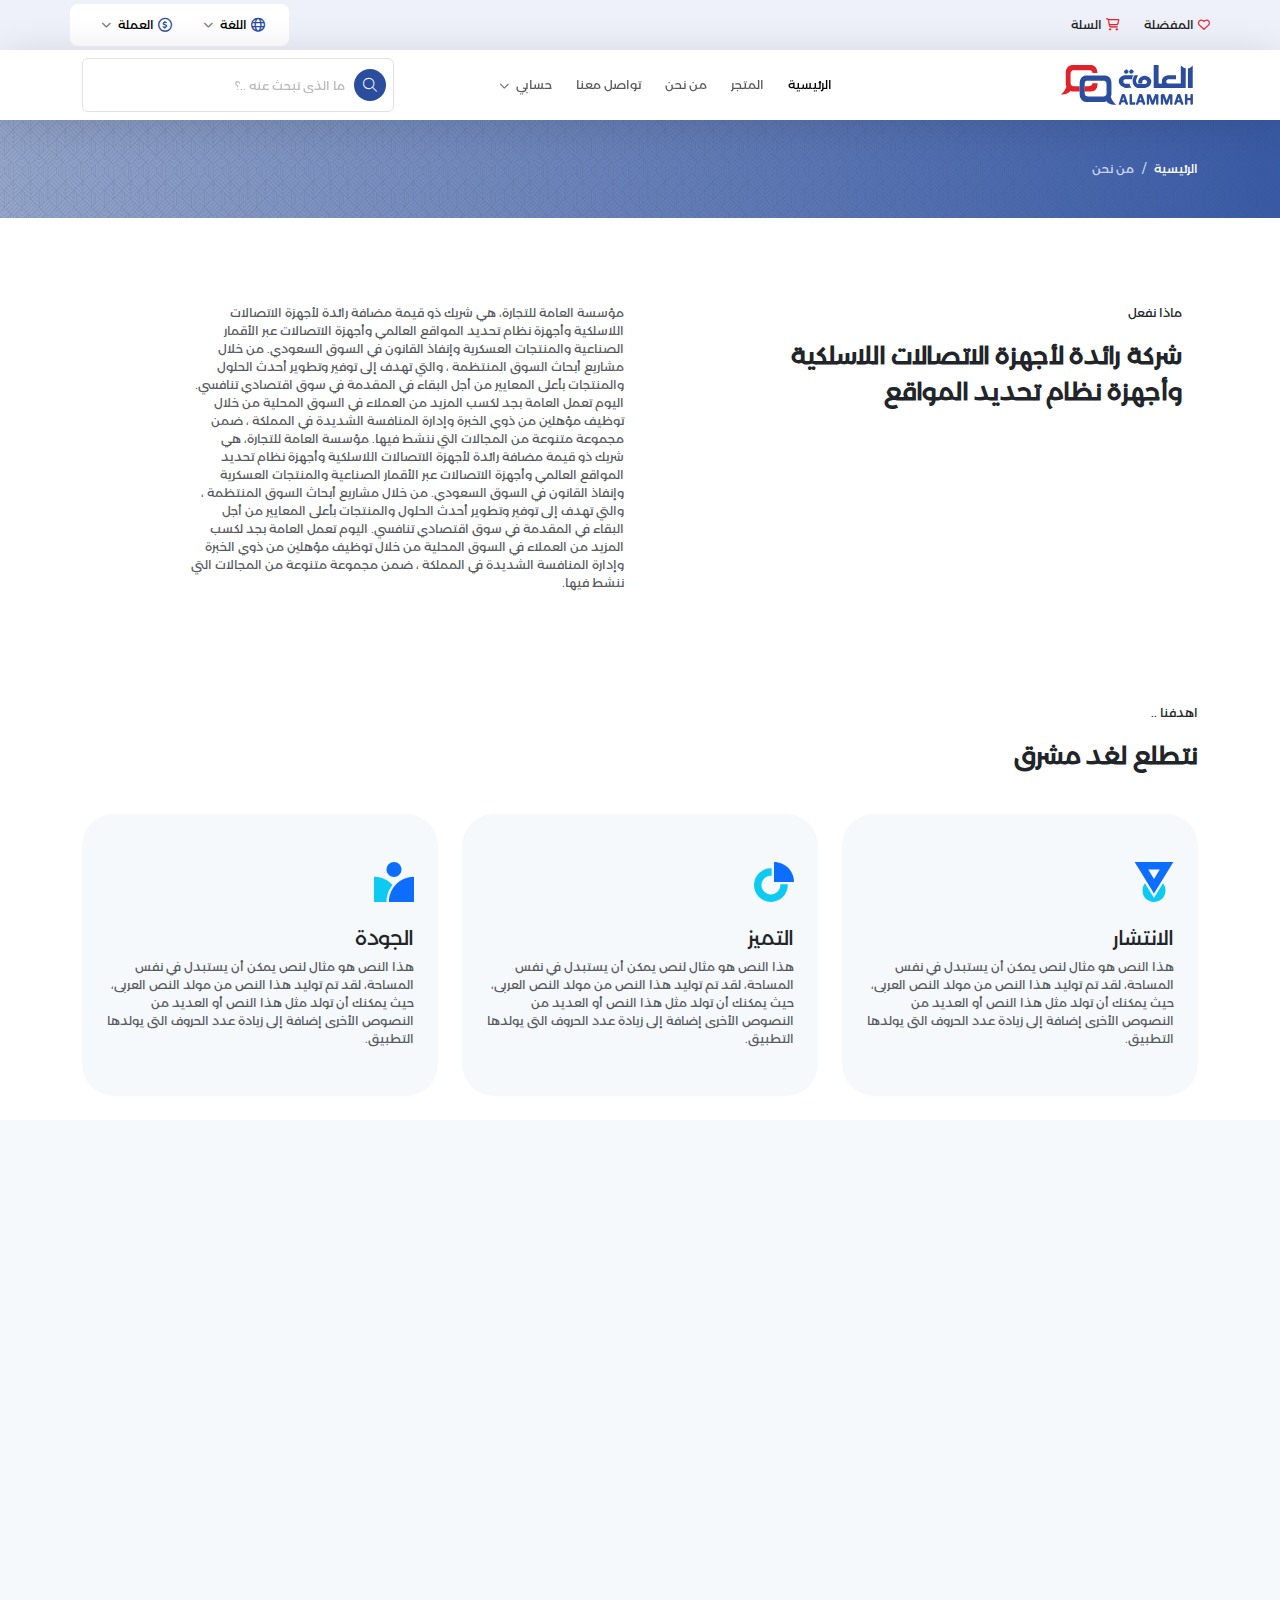
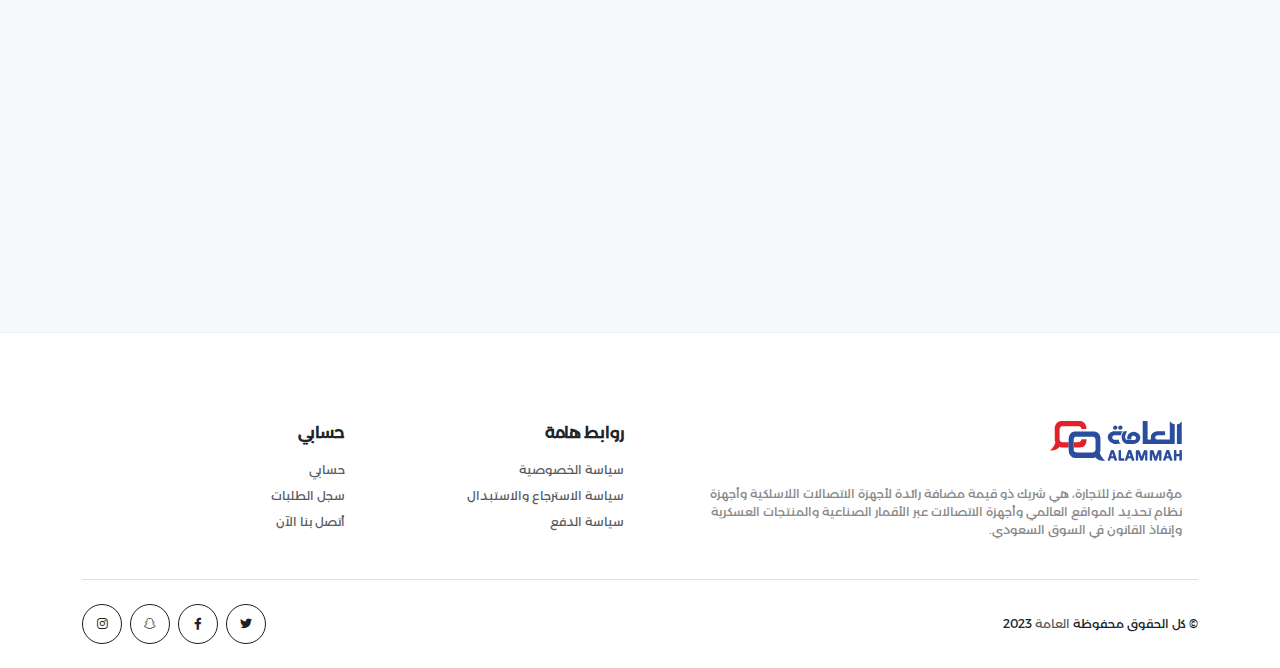
==== commit f9b88d3b: "heart" ====
--- a/about.html
+++ b/about.html
@@ -34,7 +34,7 @@
     <div class="container">
       <div class="links">
         <a href="#!"> <i class="fa-regular fa-heart"></i> <span> المفضلة </span></a>
-        <a href="#!"> <i class="fa-sharp fa-regular fa-cart-shopping"></i> <span> السلة </span></a>
+        <a href="cart.html"> <i class="fa-sharp fa-regular fa-cart-shopping"></i> <span> السلة </span></a>
       </div>
       <div class="dropDowns">
         <div class="dropdown">
--- a/css/style.css
+++ b/css/style.css
@@ -102,8 +102,26 @@
   display: inline-block;
 }
 
+.btn {
+  font-size: 12px;
+  display: flex;
+  gap: 8px;
+  align-items: center;
+}
+.btn i {
+  font-size: 16px;
+}
+
 .btn:focus {
   box-shadow: none;
+}
+
+.btn-check:checked + .btn,
+.btn.active,
+.btn.show,
+.btn:first-child:active,
+:not(.btn-check) + .btn:active {
+  border-color: transparent;
 }
 
 input {
@@ -210,6 +228,7 @@
   background-color: transparent;
   border-radius: 2px;
   padding: 0px 10px;
+  bottom: 0;
   transition: var(--transition);
 }
 .swiperContainer .swiper-pagination .swiper-pagination-bullet {
@@ -378,13 +397,19 @@
   background-color: transparent;
 }
 
+.form-control {
+  min-height: 54px;
+}
 .form-control:focus {
   box-shadow: none;
 }
 
-.tooltip-inner {
-  font-size: 12px;
-  padding: 8px 16px;
+.tooltip {
+  --bs-tooltip-bg: var(--textColor);
+}
+.tooltip .tooltip-inner {
+  font-size: 10px;
+  padding: 8px 16px !important;
 }
 
 header {
@@ -694,6 +719,7 @@
   overflow: hidden;
   border: 1px solid #fff;
   isolation: isolate;
+  min-width: 48px;
 }
 .btnDefault:after {
   content: " ";
@@ -716,6 +742,7 @@
   align-items: center;
   justify-content: center;
   gap: 8px;
+  font-size: 12px;
 }
 .btnDefault span i {
   font-weight: 400;
@@ -1700,6 +1727,7 @@
   display: flex;
   flex-direction: column;
   gap: 16px;
+  position: relative;
 }
 .shop .allProducts .product .productSlider {
   border-radius: 12px;
@@ -1711,14 +1739,12 @@
   -o-object-fit: contain;
      object-fit: contain;
   width: 100%;
-  cursor: zoom-in;
-  mix-blend-mode: multiply;
 }
 .shop .allProducts .product .swiper-button-prev,
 .shop .allProducts .product .swiper-button-next {
-  color: #eee;
-  width: 30px;
-  height: 30px;
+  color: #d6d6d6;
+  width: 20px;
+  height: 20px;
   transition: var(--transition);
   border-radius: 100px;
 }
@@ -1731,7 +1757,7 @@
 .shop .allProducts .product .swiper-button-next::after,
 .shop .allProducts .product .swiper-button-next::before {
   font-weight: 300;
-  font-size: 20px;
+  font-size: 14px;
 }
 .shop .allProducts .product .content {
   display: flex;
@@ -1739,8 +1765,12 @@
   gap: 8px;
   flex: 1;
 }
-.shop .allProducts .product .content h6 {
-  padding: 8px;
+.shop .allProducts .product .content a {
+  color: var(--blackColor);
+  padding: 12px;
+}
+.shop .allProducts .product .content a:hover {
+  color: var(--secondColor);
 }
 .shop .allProducts .product .content .control {
   display: flex;
@@ -1748,7 +1778,7 @@
   margin-top: auto;
 }
 .shop .allProducts .product .content .control .quantity {
-  border: 1px solid var(--mainColor);
+  border: 1px solid #eee;
   background-color: var(--whiteColor);
   border-radius: 8px;
   display: flex;
@@ -1778,6 +1808,49 @@
     min-height: 32px;
   }
 }
+.shop .allProducts .product .content .control .favorite {
+  border-radius: 100px;
+  min-width: 28px;
+  min-height: 28px;
+  display: flex;
+  justify-content: center;
+  align-items: center;
+  position: absolute;
+  top: 8px;
+  right: 8px;
+  z-index: 2;
+  background-color: #e6e6e6;
+  color: var(--textColor);
+}
+.shop .allProducts .product .content .control .favorite.active {
+  color: var(--whiteColor);
+  background-color: red;
+}
+.shop .allProducts .listShow .product {
+  flex-direction: row;
+  gap: 8px;
+}
+.shop .allProducts .listShow .product .productSlider {
+  width: 120px;
+}
+.shop .allProducts .listShow .product .productSlider img {
+  height: 100%;
+  aspect-ratio: 1/1;
+}
+.shop .allProducts .listShow .content {
+  flex: 1;
+}
+.shop .allProducts .listShow .content .control {
+  flex-wrap: wrap;
+}
+.shop .allProducts .listShow .content .control .quantity {
+  flex: 1 160px;
+}
+.shop .allProducts .listShow .content .control button {
+  flex: 1 80px;
+  justify-content: center;
+  min-height: 32px;
+}
 .shop .showType {
   display: flex;
   justify-content: space-between;
@@ -1831,10 +1904,543 @@
   min-height: 40px;
 }
 
+.rate {
+  padding: 0;
+  margin-bottom: 0px;
+  list-style: none;
+  display: flex;
+  align-items: center;
+  gap: 2px;
+}
+.rate i {
+  color: var(--gold);
+}
+
+.productDetailsPage {
+  background: var(--whiteColor);
+  border-radius: 16px;
+  margin-bottom: 10px;
+}
+.productDetailsPage .productDetailsSlider img {
+  padding: 10px;
+  width: 100%;
+  -o-object-fit: contain;
+     object-fit: contain;
+  aspect-ratio: 1/1;
+  cursor: zoom-in;
+}
+.productDetailsPage .info {
+  padding: 20px 10px;
+}
+.productDetailsPage .info .productImg {
+  width: 100%;
+  height: 150px;
+  -o-object-fit: contain;
+     object-fit: contain;
+  border-radius: 8px;
+  margin-bottom: 12px;
+}
+.productDetailsPage .info .name {
+  color: var(--blackColor);
+  margin-bottom: 12px;
+}
+.productDetailsPage .info .price {
+  font-weight: bold;
+  font-size: 28px !important;
+  color: var(--mainColor);
+}
+.productDetailsPage .info .price span {
+  font-weight: normal;
+  font-size: 14px !important;
+  color: var(--textColor);
+}
+.productDetailsPage .info .shop {
+  background: linear-gradient(90deg, #0285ce, #5bc3ff);
+  padding: 10px 20px;
+  border-radius: 16px;
+  display: flex;
+  justify-content: space-between;
+  align-items: center;
+}
+.productDetailsPage .info .shop .details {
+  display: flex;
+  align-items: center;
+}
+.productDetailsPage .info .shop .details img {
+  width: 64px;
+  height: 64px;
+  -o-object-fit: contain;
+     object-fit: contain;
+  border-radius: 100%;
+}
+.productDetailsPage .info .shop .details h4 {
+  color: var(--whiteColor);
+  font-weight: bold;
+}
+.productDetailsPage .info .shop .link {
+  color: var(--whiteColor);
+}
+.productDetailsPage .info .Specifications {
+  margin: 20px 0;
+  padding: 20px 16px;
+  background: #e6f3fa;
+  border-radius: 16px;
+}
+.productDetailsPage .info .Specifications h4 {
+  font-weight: bold;
+  margin-bottom: 15px;
+  color: var(--secondColor);
+}
+.productDetailsPage .info .Specifications li {
+  color: var(--textColor);
+  margin-bottom: 10px;
+}
+.productDetailsPage .productControl {
+  text-align: center;
+}
+.productDetailsPage .productControl .btn {
+  padding: 10px 30px;
+}
+.productDetailsPage .productControl .btn.btn-danger {
+  background-color: red;
+}
+.productDetailsPage .control {
+  display: flex;
+  gap: 8px;
+  margin-top: auto;
+  padding: 24px 0;
+  flex-wrap: wrap;
+}
+.productDetailsPage .control .quantity {
+  border: 1px solid #eee;
+  background-color: var(--whiteColor);
+  border-radius: 8px;
+  display: flex;
+  flex: 1 250px;
+  min-height: 48px;
+}
+.productDetailsPage .control .quantity input {
+  border: none;
+  margin: 0 5px;
+  text-align: center;
+  width: 100%;
+  min-width: 20px;
+}
+.productDetailsPage .control .quantity button {
+  border: none;
+  min-width: 32px;
+  min-height: 32px;
+  border-radius: 100px;
+  display: flex;
+  justify-content: center;
+  align-items: center;
+  background: none;
+  font-size: 24px !important;
+  color: var(--mainColor);
+}
+@media (max-width: 992px) {
+  .productDetailsPage .control .quantity button {
+    min-width: 32px;
+    min-height: 32px;
+  }
+}
+.productDetailsPage .control button {
+  flex: 1 110px;
+  justify-content: center;
+  min-height: 48px;
+  white-space: nowrap;
+}
+.productDetailsPage .control .favorite {
+  max-width: 48px;
+  border-radius: 100px;
+}
+.productDetailsPage .control .favorite.active {
+  color: var(--whiteColor);
+  background-color: red;
+}
+.productDetailsPage .detailsTabs {
+  padding: 24px;
+  border-top: 1px solid #dcdcdc;
+  margin-top: 50px;
+  background-color: #fcfcfc;
+  border-radius: 16px;
+}
+.productDetailsPage .detailsTabs .nav-item .nav-link {
+  color: var(--mainColor);
+}
+.productDetailsPage .detailsTabs .nav-item .nav-link.active {
+  background-color: var(--mainColor);
+  color: var(--whiteColor);
+}
+.productDetailsPage .detailsTabs .tabsButtons {
+  border-bottom: 1px solid #dcdcdc;
+  padding-bottom: 15px;
+  margin-bottom: 29px;
+}
+@media (max-width: 768px) {
+  .productDetailsPage .detailsTabs .tabsButtons ul li {
+    margin-bottom: 5px;
+  }
+  .productDetailsPage .detailsTabs .tabsButtons ul li:last-child {
+    margin-bottom: 0;
+  }
+}
+.productDetailsPage .detailsTabs .tabsButtons ul li a {
+  display: block;
+  text-transform: capitalize;
+  font-size: 20px;
+  color: #555;
+  margin-left: 35px;
+  line-height: 26px;
+  position: relative;
+}
+@media (max-width: 768px) {
+  .productDetailsPage .detailsTabs .tabsButtons ul li a {
+    margin-left: 25px;
+    font-size: 17px;
+  }
+}
+.productDetailsPage .detailsTabs .tabsButtons ul li a.active {
+  color: var(--secondColor);
+}
+.productDetailsPage .detailsTabs .tabsButtons ul li a:hover {
+  color: var(--secondColor);
+}
+.productDetailsPage .detailsTabs .tabsButtons ul li:last-child a {
+  margin-left: 0;
+}
+.productDetailsPage .detailsTabs .infoTable {
+  border-top: 1px solid #ddd;
+  padding: 10px 0 22px;
+  width: 100%;
+}
+.productDetailsPage .detailsTabs .infoTable tbody tr {
+  border-bottom: 1px solid #ddd;
+}
+.productDetailsPage .detailsTabs .infoTable tbody tr td {
+  padding: 7px 17px;
+  border-left: 1px solid #ddd;
+}
+.productDetailsPage .detailsTabs .infoTable tbody tr td:first-child {
+  width: 30%;
+}
+.productDetailsPage .detailsTabs .productInfoContent {
+  line-height: 35px;
+  margin-bottom: 24px;
+}
+.productDetailsPage .detailsTabs .tab-content {
+  padding-top: 24px;
+}
+.productDetailsPage .reviews_wrapper .product_ratting {
+  margin-bottom: 20px;
+}
+.productDetailsPage .reviews_wrapper .product_ratting ul li a {
+  color: var(--secondColor);
+}
+.productDetailsPage .reviews_wrapper .product_ratting h3 {
+  font-size: 14px;
+  text-transform: capitalize;
+}
+.productDetailsPage .reviews_wrapper .reviews_comment_box {
+  display: flex;
+  margin-bottom: 22px;
+  gap: 20px;
+}
+@media (max-width: 568px) {
+  .productDetailsPage .reviews_wrapper .reviews_comment_box {
+    flex-direction: column;
+  }
+}
+.productDetailsPage .reviews_wrapper .reviews_comment_box .comment_text {
+  width: 100%;
+  border: 1px solid #dcdcdc;
+  position: relative;
+  padding: 12px;
+  border-radius: 3px;
+}
+.productDetailsPage .reviews_wrapper .reviews_comment_box .comment_text::before {
+  background: #fcfcfc;
+  border-bottom: 1px solid #dcdcdc;
+  border-right: 1px solid #dcdcdc;
+  content: "";
+  display: block;
+  height: 10px;
+  right: -6px;
+  position: absolute;
+  top: 10px;
+  transform: rotate(-45deg);
+  width: 10px;
+}
+@media (max-width: 568px) {
+  .productDetailsPage .reviews_wrapper .reviews_comment_box .comment_text::before {
+    top: -6px;
+    right: 10px;
+    transform: rotate(225deg);
+  }
+}
+.productDetailsPage .reviews_wrapper .reviews_comment_box .comment_text .user {
+  display: flex;
+  justify-content: space-between;
+  align-items: center;
+  gap: 16px;
+  flex-wrap: wrap;
+}
+.productDetailsPage .reviews_wrapper .reviews_comment_box .comment_text .user h6 {
+  display: flex;
+  flex-direction: column;
+  font-weight: bold;
+  gap: 4px;
+}
+.productDetailsPage .reviews_wrapper .reviews_comment_box .comment_text .user h6 span {
+  font-weight: normal;
+  color: #999;
+  font-size: 12px;
+}
+@media (max-width: 768px) {
+  .productDetailsPage .reviews_wrapper .reviews_comment_box .comment_text .user h6 span {
+    display: block;
+  }
+}
+.productDetailsPage .reviews_wrapper .reviews_comment_box .comment_text p {
+  padding: 20px 10px;
+}
+.productDetailsPage .reviews_wrapper .reviews_comment_box .comment_img {
+  width: 50px;
+  height: 50px;
+  border-radius: 100%;
+  -o-object-fit: contain;
+     object-fit: contain;
+}
+.productDetailsPage .rateForm {
+  margin-top: 50px;
+  padding: 30px;
+  display: flex;
+  gap: 16px;
+  flex-direction: column;
+  background-color: var(--mainColor10);
+  border-radius: 16px;
+  align-items: end;
+}
+@media (max-width: 768px) {
+  .productDetailsPage .rateForm {
+    padding: 16px;
+  }
+}
+.productDetailsPage .rateForm .secondTitle {
+  flex: 1;
+  width: 100%;
+}
+.productDetailsPage .rateForm .secondTitle .stars {
+  display: inline-flex;
+  flex-direction: row-reverse;
+}
+.productDetailsPage .rateForm .secondTitle .stars input {
+  display: none;
+}
+.productDetailsPage .rateForm .secondTitle .stars input:checked ~ label.star:before {
+  font-weight: bold;
+  color: #fd4;
+  transition: var(--transition);
+}
+.productDetailsPage .rateForm .secondTitle .stars label {
+  padding: 2px;
+  font-size: 20px;
+  color: var(--textColor);
+  transition: var(--transition);
+}
+.productDetailsPage .rateForm .secondTitle .stars label:hover {
+  transform: rotate(-15deg) scale(1.3);
+}
+.productDetailsPage .rateForm .secondTitle .stars label:before {
+  content: "\f005";
+  font-family: "Font Awesome 6 Pro";
+  font-weight: 100;
+}
+.productDetailsPage .rateForm input.star-5:checked ~ label.star:before {
+  color: #fe7;
+}
+.productDetailsPage .rateForm input.star-1:checked ~ label.star:before {
+  color: red;
+}
+
+.cartPage {
+  margin: 30px 0;
+}
+.cartPage .cart {
+  background-color: #e6f3fa;
+  border-radius: 16px;
+  padding: 8px;
+  position: relative;
+  border: 1px solid var(--mainColor30);
+  margin-left: 20px;
+}
+@media (max-width: 768px) {
+  .cartPage .cart {
+    margin-left: 0;
+  }
+}
+.cartPage .cart .cartProducts {
+  display: flex;
+  flex-direction: column;
+  gap: 10px;
+}
+.cartPage .cart .cartProducts .cartProduct {
+  display: flex;
+  background-color: var(--whiteColor);
+  border-radius: 16px;
+  padding: 20px;
+}
+@media (max-width: 992px) {
+  .cartPage .cart .cartProducts .cartProduct {
+    padding: 10px;
+  }
+}
+.cartPage .cart .cartProducts .cartProduct a {
+  display: block;
+  margin-left: 10px;
+}
+.cartPage .cart .cartProducts .cartProduct a img {
+  height: 150px;
+  min-width: 150px;
+  -o-object-fit: contain;
+     object-fit: contain;
+  border-radius: 8px;
+}
+@media (max-width: 992px) {
+  .cartPage .cart .cartProducts .cartProduct a img {
+    height: 100px;
+    min-width: 100px;
+  }
+}
+.cartPage .cart .cartProducts .cartProduct .info {
+  width: 100%;
+  display: flex;
+  flex-direction: column;
+  gap: 12px;
+}
+@media (max-width: 992px) {
+  .cartPage .cart .cartProducts .cartProduct .info {
+    padding: 10px 0;
+  }
+}
+.cartPage .cart .cartProducts .cartProduct .info .name {
+  color: var(--blackColor);
+}
+.cartPage .cart .cartProducts .cartProduct .info .control {
+  display: flex;
+  gap: 8px;
+  margin-top: auto;
+}
+.cartPage .cart .cartProducts .cartProduct .info .control .quantity {
+  border: 1px solid #eee;
+  background-color: var(--whiteColor);
+  border-radius: 8px;
+  display: flex;
+}
+.cartPage .cart .cartProducts .cartProduct .info .control .quantity input {
+  border: none;
+  margin: 0 5px;
+  text-align: center;
+  width: 100%;
+  min-width: 20px;
+}
+.cartPage .cart .cartProducts .cartProduct .info .control .quantity button {
+  border: none;
+  min-width: 32px;
+  min-height: 32px;
+  border-radius: 100px;
+  display: flex;
+  justify-content: center;
+  align-items: center;
+  background: none;
+  font-size: 24px !important;
+  color: var(--mainColor);
+}
+@media (max-width: 992px) {
+  .cartPage .cart .cartProducts .cartProduct .info .control .quantity button {
+    min-width: 32px;
+    min-height: 32px;
+  }
+}
+.cartPage .sectionTitle {
+  display: flex;
+  align-items: center;
+  justify-content: space-between;
+  margin-bottom: 10px;
+}
+.cartPage .sectionTitle .title {
+  position: relative;
+  font-weight: bold;
+  padding-right: 20px;
+}
+.cartPage .sectionTitle .title::before {
+  content: "";
+  width: 10px;
+  height: 100%;
+  background-color: var(--secondColor);
+  position: absolute;
+  right: 0;
+  top: 0;
+  border-top-left-radius: 100px;
+  border-bottom-left-radius: 100px;
+}
+.cartPage .sectionTitle a {
+  display: flex;
+  align-items: center;
+  font-weight: bold;
+  font-size: 16px !important;
+  padding-right: 10px;
+}
+.cartPage .checkout {
+  background-color: var(--secondColor10);
+  border: 1px solid var(--secondColor30);
+  border-radius: 16px;
+  padding: 16px 8px;
+}
+@media (max-width: 768px) {
+  .cartPage .checkout {
+    margin-top: 20px;
+  }
+}
+.cartPage .bill {
+  background-color: var(--whiteColor);
+  border-radius: 16px;
+  margin-top: 20px;
+  padding: 8px;
+  list-style: none;
+}
+.cartPage .bill li {
+  display: flex;
+  align-items: center;
+  padding-top: 10px;
+  padding-bottom: 20px;
+  border-bottom: 1px dashed #eee;
+}
+.cartPage .bill li:last-child {
+  padding-bottom: 0px;
+  border-bottom: none;
+}
+.cartPage .bill li img {
+  width: 72px;
+  height: 72px;
+  -o-object-fit: contain;
+     object-fit: contain;
+  border-radius: 8px;
+  margin-left: 10px;
+}
+.cartPage .bill li .info p {
+  font-weight: bold;
+  margin-bottom: 10px;
+}
+.cartPage .bill li .info span {
+  color: var(--mainColor);
+  font-weight: bold;
+}
+
 /* PC device :991px. */
 @media (min-width: 991px) {
   body {
-    font-size: 13px !important;
+    font-size: 12px !important;
   }
   h1 {
     font-size: 26px !important;
@@ -1856,7 +2462,7 @@
   }
   a,
   p {
-    font-size: 13px !important;
+    font-size: 12px !important;
   }
 }
 @media (max-width: 991px) {
@@ -1876,13 +2482,13 @@
     font-size: 16px !important;
   }
   h5 {
-    font-size: 15px !important;
+    font-size: 14px !important;
   }
   h6 {
-    font-size: 14px !important;
+    font-size: 13px !important;
   }
   a,
   p {
-    font-size: 13px !important;
+    font-size: 12px !important;
   }
 }/*# sourceMappingURL=style.css.map */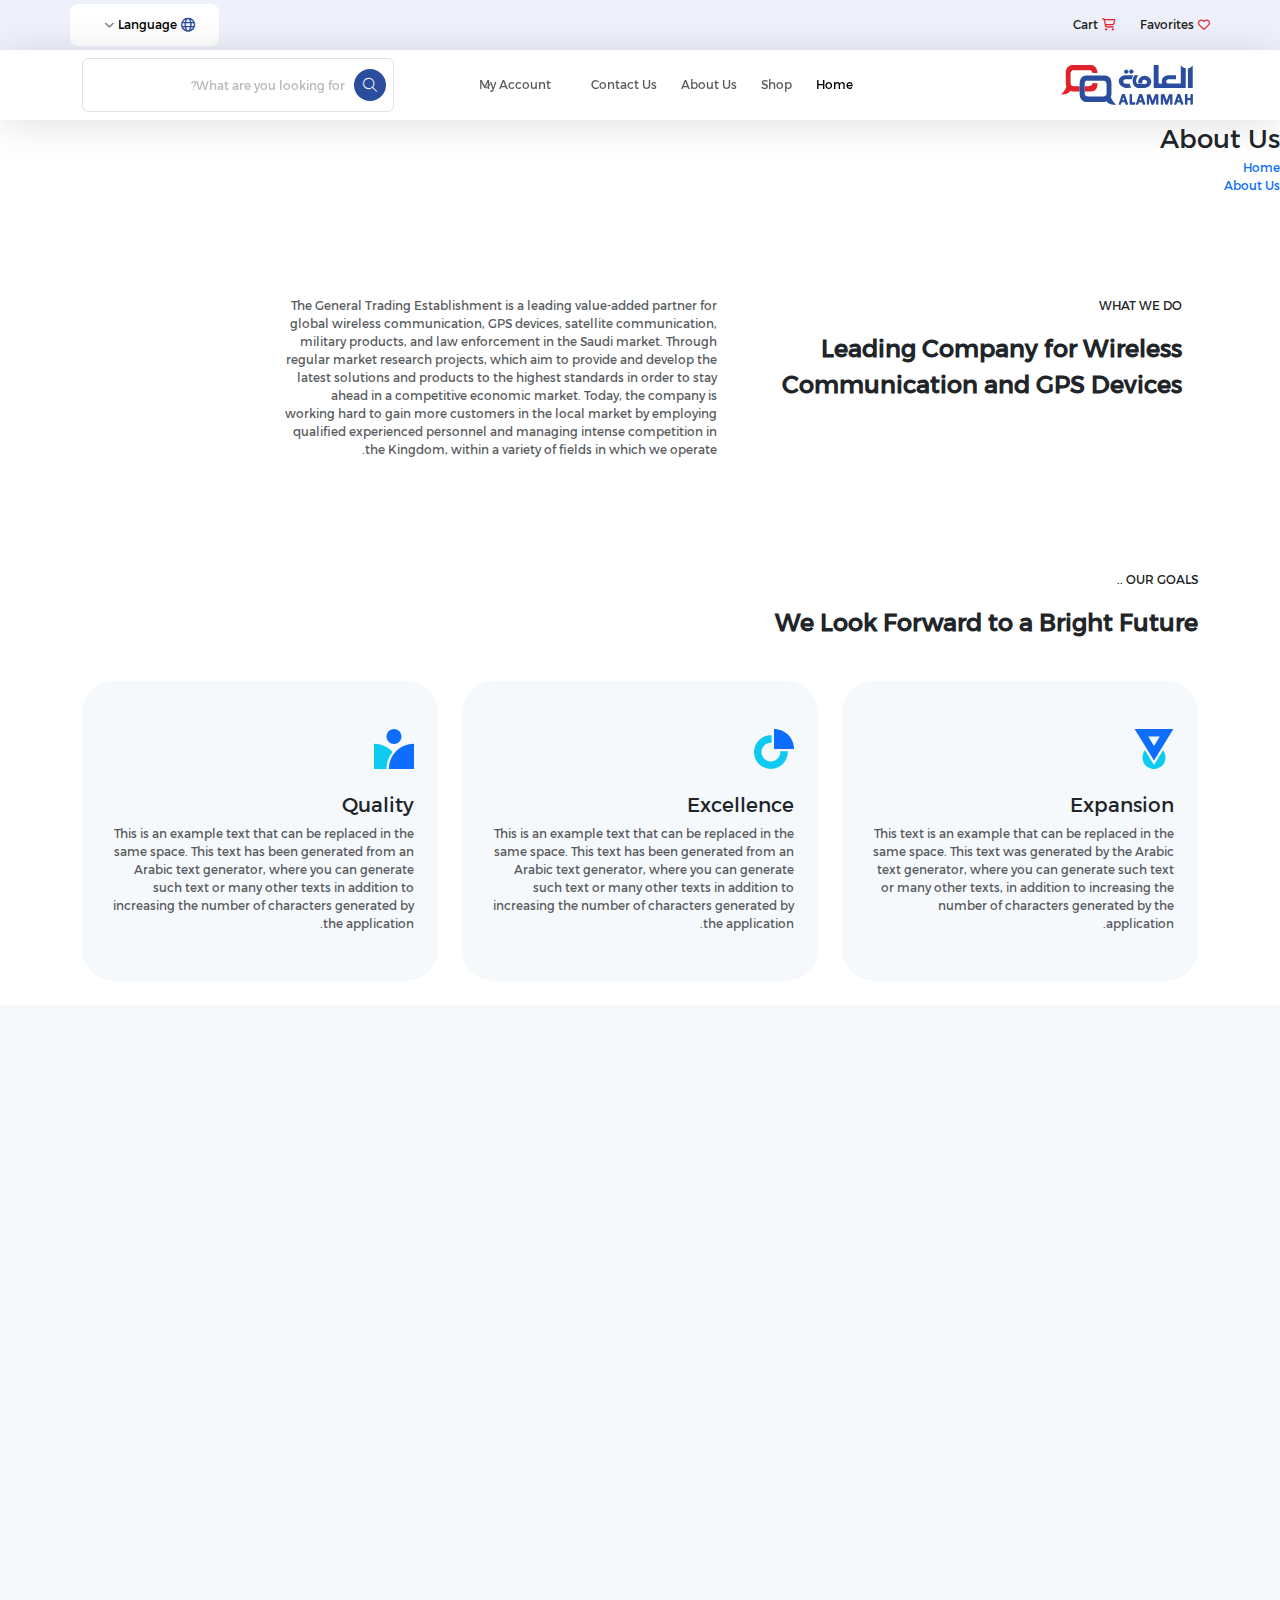
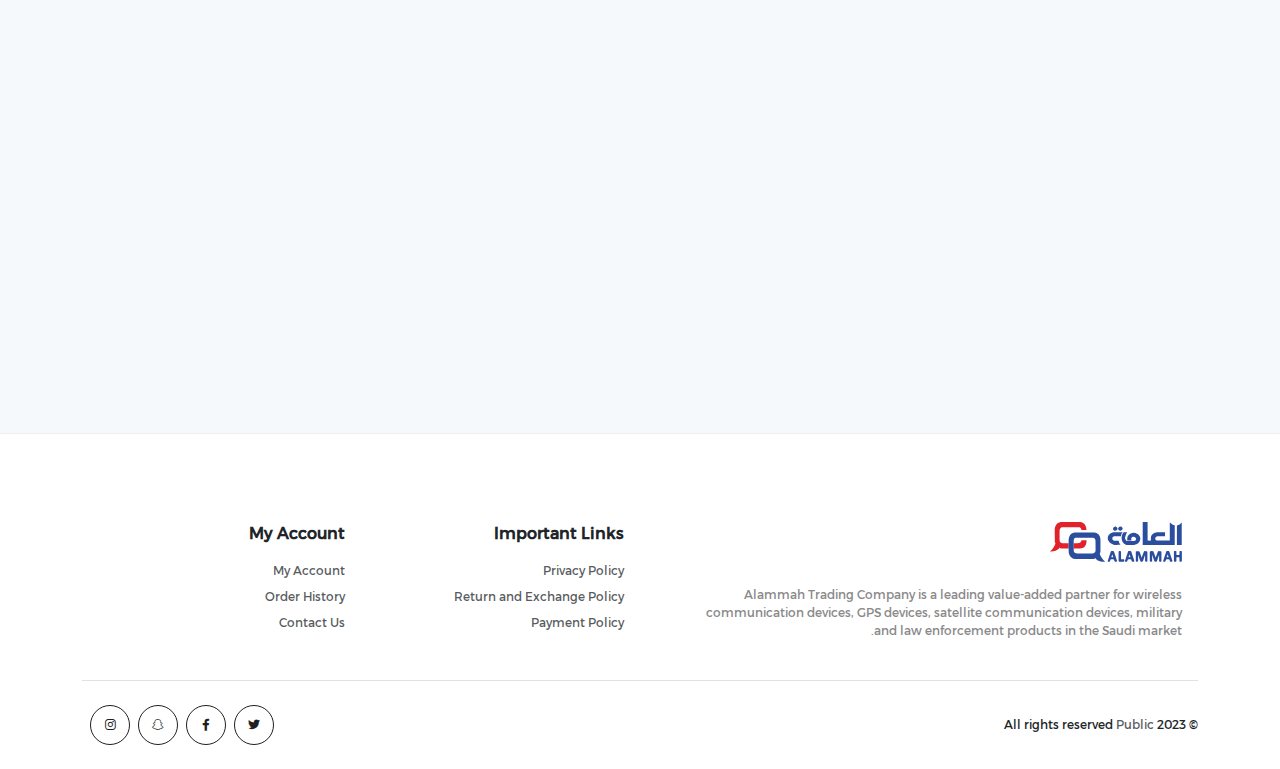
==== commit 6d9208e3: "end" ====
--- a/about.html
+++ b/about.html
@@ -8,13 +8,13 @@
   <meta name="viewport" content="width=device-width, initial-scale=1.0" />
   <meta name="description" content="" />
   <!-- title -->
-  <title> مؤسسة العامة التجارية </title>
+  <title> Alammah </title>
   <!-- favicon -->
   <link rel="icon" type="image/x-icon" href="img/fav.svg" />
   <!-- icons -->
   <link rel="stylesheet" href="css/all.css" />
   <!-- bootstrap -->
-  <link rel="stylesheet" href="css/bootstrap.rtl.min.css" />
+  <link rel="stylesheet" href="css/bootstrap.min.css" />
   <!-- aos -->
   <link rel="stylesheet" href="css/aos.css" />
   <!-- odometer -->
@@ -33,30 +33,21 @@
   <section class="topNav">
     <div class="container">
       <div class="links">
-        <a href="#!"> <i class="fa-regular fa-heart"></i> <span> المفضلة </span></a>
-        <a href="cart.html"> <i class="fa-sharp fa-regular fa-cart-shopping"></i> <span> السلة </span></a>
+        <a href="favorite.html"> <i class="fa-regular fa-heart"></i> <span> Favorites </span></a>
+        <a href="cart.html"> <i class="fa-sharp fa-regular fa-cart-shopping"></i> <span> Cart </span></a>
       </div>
       <div class="dropDowns">
         <div class="dropdown">
           <button class="dropdown-toggle" data-bs-toggle="dropdown">
             <i class="fa-regular fa-globe"></i>
-            <span>اللغة</span>
+            <span>Language</span>
           </button>
           <div class="dropdown-menu">
-            <a class="dropdown-item active" href="#"> عربي </a>
-            <a class="dropdown-item" href="#"> English </a>
-          </div>
-        </div>
-        <div class="dropdown">
-          <button class="dropdown-toggle" data-bs-toggle="dropdown">
-            <i class="fa-sharp fa-regular fa-circle-dollar"></i>
-            <span>العملة</span>
-          </button>
-          <div class="dropdown-menu">
-            <a class="dropdown-item active" href="#"> SAR </a>
-            <a class="dropdown-item" href="#"> USD </a>
-          </div>
-        </div>
+            <a class="dropdown-item" href="ar/index.html"> عربي </a>
+            <a class="dropdown-item active" href="#"> English </a>
+          </div>
+        </div>
+
       </div>
     </div>
   </section>
@@ -72,30 +63,32 @@
       <div class="collapse navbar-collapse" id="navControl">
         <ul class="navbar-nav mb-2 mb-lg-0 gap-2">
           <li class="nav-item">
-            <a class="nav-link active" href="index.html"> الرئيسية </a>
+            <a class="nav-link active" href="index.html"> Home </a>
           </li>
           <li class="nav-item">
-            <a class="nav-link" href="shop.html"> المتجر </a>
+            <a class="nav-link" href="shop.html"> Shop </a>
           </li>
           <li class="nav-item">
-            <a class="nav-link" href="about.html"> من نحن </a>
+            <a class="nav-link" href="about.html"> About Us </a>
           </li>
           <li class="nav-item">
-            <a class="nav-link" href="contactUs.html"> تواصل معنا </a>
+            <a class="nav-link" href="contactUs.html"> Contact Us </a>
           </li>
           <li class="dropdown">
-            <a class="nav-link dropdown-toggle pe-4" href="#" data-bs-toggle="dropdown"> حسابي </a>
+            <a class="nav-link dropdown-toggle pe-4" href="#" data-bs-toggle="dropdown"> My Account </a>
             <div class="dropdown-menu">
-              <a class="dropdown-item" href="#"> تسجيل دخول </a>
-              <a class="dropdown-item" href="#"> حسابي </a>
-              <a class="dropdown-item" href="#"> مشترياتي </a>
-              <a class="dropdown-item" href="#"> تسجيل خروج </a>
+              <a class="dropdown-item" href="login.html"> login </a>
+              <a class="dropdown-item" href="register.html"> Register </a>
+              <a class="dropdown-item" href="purchases.html"> My Purchases </a>
+              <a class="dropdown-item" href="notification.html"> notification </a>
+              <a class="dropdown-item" href="setting.html"> Account Settings </a>
+              <a class="dropdown-item" href="#"> Sign Out </a>
             </div>
           </li>
         </ul>
         <div class="search">
           <i class="fa-sharp fa-light fa-magnifying-glass"></i>
-          <input type="search" class="form-control " placeholder="ما الذي تبحث عنه ..؟">
+          <input type="search" class="form-control " placeholder="What are you looking for?">
         </div>
       </div>
     </div>
@@ -105,47 +98,39 @@
   <!--((((((((((((((((((( content )))))))))))))))))))-->
   <!--(((((((((((((((((((((((()))))))))))))))))))))))-->
   <content>
-    <!-- Hero-->
-    <section class="heroBanner">
-      <div class="container">
-        <nav aria-label="breadcrumb">
-          <ol class="breadcrumb">
-            <li class="breadcrumb-item"><a href="index.html"> الرئيسية </a></li>
-            <li class="breadcrumb-item active" aria-current="page"> من نحن </li>
-          </ol>
-        </nav>
-      </div>
-    </section>
+        <!-- ================ banner ================= -->
+    <div class="banner">
+      <h1> About Us </h1>
+      <ul>
+        <li> <a href="index.html"> Home </a> </li>
+        <li> <a href="#!" class="active"> About Us </a> </li>
+      </ul>
+    </div>
+    <!-- ================  / banner ================= -->
     <!-- About-->
     <section class="aboutPage">
       <div class="container">
         <div class="row">
           <div class="col-md-6 col-lg-5 p-3">
-            <div class="fs-sm text-uppercase mb-3 " data-aos="fade-up"> ماذا نفعل </div>
-            <h2 class="fw-bold" data-aos="fade-up">شركة رائدة لأجهزة الاتصالات اللاسلكية وأجهزة نظام تحديد المواقع</h2>
+            <div class="fs-sm text-uppercase mb-3 " data-aos="fade-up"> What We Do </div>
+            <h2 class="fw-bold" data-aos="fade-up">Leading Company for Wireless Communication and GPS Devices</h2>
           </div>
           <div class="col-md-6 col-xl-5 offset-lg-1 p-3">
             <p class="text-muted" data-aos="fade-up">
-              مؤسسة العامة للتجارة، هي شريك ذو قيمة مضافة رائدة لأجهزة الاتصالات اللاسلكية وأجهزة نظام تحديد المواقع
-              العالمي وأجهزة الاتصالات عبر الأقمار الصناعية والمنتجات العسكرية وإنفاذ القانون في السوق السعودي.
-              من خلال مشاريع أبحاث السوق المنتظمة ، والتي تهدف إلى توفير وتطوير أحدث الحلول والمنتجات بأعلى المعايير
-              من أجل البقاء في المقدمة في سوق اقتصادي تنافسي. اليوم تعمل العامة بجد لكسب المزيد من العملاء في السوق
-              المحلية من خلال توظيف مؤهلين من ذوي الخبرة وإدارة المنافسة الشديدة في المملكة ، ضمن مجموعة متنوعة من
-              المجالات التي ننشط فيها.
-              مؤسسة العامة للتجارة، هي شريك ذو قيمة مضافة رائدة لأجهزة الاتصالات اللاسلكية وأجهزة نظام تحديد المواقع
-              العالمي وأجهزة الاتصالات عبر الأقمار الصناعية والمنتجات العسكرية وإنفاذ القانون في السوق السعودي. من خلال
-              مشاريع أبحاث السوق المنتظمة ، والتي تهدف إلى توفير وتطوير أحدث الحلول والمنتجات بأعلى المعايير من أجل
-              البقاء في المقدمة في سوق اقتصادي تنافسي. اليوم تعمل العامة بجد لكسب المزيد من العملاء في السوق المحلية من
-              خلال توظيف مؤهلين من ذوي الخبرة وإدارة المنافسة الشديدة في المملكة ، ضمن مجموعة متنوعة من المجالات التي
-              ننشط فيها.
+              The General Trading Establishment is a leading value-added partner for global wireless communication, GPS
+              devices, satellite communication, military products, and law enforcement in the Saudi market. Through
+              regular market research projects, which aim to provide and develop the latest solutions and products to
+              the highest standards in order to stay ahead in a competitive economic market. Today, the company is
+              working hard to gain more customers in the local market by employing qualified experienced personnel and
+              managing intense competition in the Kingdom, within a variety of fields in which we operate.
             </p>
           </div>
         </div>
     </section>
     <section class="pt-5">
       <div class="container pt-2 pt-sm-4 pt-lg-5 mt-xxl-2">
-        <div class="fs-sm text-uppercase mb-3" data-aos="fade-up"> اهدفنا .. </div>
-        <h2 class="fw-bold pb-3 mb-lg-4" data-aos="fade-up"> نتطلع لغد مشرق </h2>
+        <div class="fs-sm text-uppercase mb-3" data-aos="fade-up"> Our Goals .. </div>
+        <h2 class="fw-bold pb-3 mb-lg-4" data-aos="fade-up"> We Look Forward to a Bright Future </h2>
         <div class="swiper mission">
           <div class="swiper-wrapper">
             <!-- Item-->
@@ -165,11 +150,11 @@
                         fill="currentColor"></path>
                     </g>
                   </svg>
-                  <h3 class="h4"> الانتشار </h3>
+                  <h3 class="h4"> Expansion </h3>
                   <p class="mb-0 text-muted">
-                    هذا النص هو مثال لنص يمكن أن يستبدل في نفس المساحة، لقد تم توليد هذا النص من مولد النص العربى، حيث
-                    يمكنك أن تولد مثل هذا النص أو العديد من النصوص الأخرى إضافة إلى زيادة عدد الحروف التى يولدها
-                    التطبيق.
+                    This text is an example that can be replaced in the same space. This text was generated by the
+                    Arabic text generator, where you can generate such text or many other texts, in addition to
+                    increasing the number of characters generated by the application.
                   </p>
                 </div>
               </div>
@@ -189,11 +174,13 @@
                       <path d="M40 20C40 8.9543 31.0457 0 20 0V20H40Z" fill="currentColor"></path>
                     </g>
                   </svg>
-                  <h3 class="h4"> التميز </h3>
+                  <h3 class="h4">Excellence</h3>
                   <p class="mb-0 text-muted">
-                    هذا النص هو مثال لنص يمكن أن يستبدل في نفس المساحة، لقد تم توليد هذا النص من مولد النص العربى، حيث
-                    يمكنك أن تولد مثل هذا النص أو العديد من النصوص الأخرى إضافة إلى زيادة عدد الحروف التى يولدها
-                    التطبيق.
+                    This is an example text that can be replaced in the same space. This text has been generated from an
+                    Arabic text generator, where
+                    you can generate such text or many other texts in addition to increasing the number of characters
+                    generated
+                    by the application.
                   </p>
                 </div>
               </div>
@@ -219,11 +206,13 @@
                         fill="currentColor"></path>
                     </g>
                   </svg>
-                  <h3 class="h4"> الجودة </h3>
+                  <h3 class="h4">Quality</h3>
                   <p class="mb-0 text-muted">
-                    هذا النص هو مثال لنص يمكن أن يستبدل في نفس المساحة، لقد تم توليد هذا النص من مولد النص العربى، حيث
-                    يمكنك أن تولد مثل هذا النص أو العديد من النصوص الأخرى إضافة إلى زيادة عدد الحروف التى يولدها
-                    التطبيق.
+                    This is an example text that can be replaced in the same space. This text has been generated from an
+                    Arabic text generator, where
+                    you can generate such text or many other texts in addition to increasing the number of characters
+                    generated
+                    by the application.
                   </p>
                 </div>
               </div>
@@ -245,8 +234,8 @@
               <div class="bg-black position-absolute top-0 start-0 w-100 h-100 opacity-50"></div>
               <div
                 class="dark-mode position-relative zindex-2 p-4 d-flex justify-content-center align-items-center flex-column text-white">
-                <span class="d-block fs-sm text-uppercase mb-3" data-aos="fade-up"> تاريخنا </span>
-                <h2 class="fw-bold mb-0" data-aos="fade-up"> تعرف علي نشأتنا </h2>
+                <span class="d-block fs-sm text-uppercase mb-3" data-aos="fade-up">Our History</span>
+                <h2 class="fw-bold mb-0" data-aos="fade-up">Get to know our origins</h2>
               </div>
             </div>
           </div>
@@ -259,15 +248,18 @@
                   </div>
                   <div class="step-body">
                     <h5 class="fw-bold pb-1 mb-2">
-                      الفكرة
+                      The Idea
                     </h5>
                     <p class="mb-0 text-muted">
-                      هذا النص هو مثال لنص يمكن أن يستبدل في نفس المساحة، لقد تم توليد هذا النص من مولد النص العربى، حيث
-                      يمكنك أن تولد مثل هذا النص أو العديد من النصوص الأخرى إضافة إلى زيادة عدد الحروف التى يولدها
-                      التطبيق.
-                      إذا كنت تحتاج إلى عدد أكبر من الفقرات يتيح لك مولد النص العربى زيادة عدد الفقرات كما تريد، النص لن
-                      يبدو مقسما ولا يحوي أخطاء لغوية، مولد النص العربى مفيد لمصممي المواقع على وجه الخصوص كما يمكن
-                      استخدامه لتصاميم الجرافيكس.
+                      This is an example text that can be replaced in the same space. This text has been generated from
+                      an Arabic text generator, where
+                      you can generate such text or many other texts in addition to increasing the number of characters
+                      generated
+                      by the application.
+                      If you need a larger number of paragraphs, the Arabic text generator allows you to increase the
+                      number of paragraphs as you wish. The text will not
+                      be divided and will not contain grammatical errors. The Arabic text generator is useful for web
+                      designers in particular, and can also be used for graphic design.
                     </p>
                   </div>
                 </div>
@@ -277,12 +269,14 @@
                   </div>
                   <div class="step-body">
                     <h5 class="fw-bold pb-1 mb-2">
-                      النشأة
+                      Establishment
                     </h5>
                     <p class="mb-0 text-muted">
-                      هذا النص هو مثال لنص يمكن أن يستبدل في نفس المساحة، لقد تم توليد هذا النص من مولد النص العربى، حيث
-                      يمكنك أن تولد مثل هذا النص أو العديد من النصوص الأخرى إضافة إلى زيادة عدد الحروف التى يولدها
-                      التطبيق.
+                      This is an example text that can be replaced in the same space. This text has been generated from
+                      an Arabic text generator, where
+                      you can generate such text or many other texts in addition to increasing the number of characters
+                      generated
+                      by the application.
                     </p>
                   </div>
                 </div>
@@ -292,12 +286,16 @@
                   </div>
                   <div class="step-body">
                     <h5 class="fw-bold pb-1 mb-2">
-                      التطور
+                      Evolution
                     </h5>
                     <p class="mb-0 text-muted">
-                      هذا النص هو مثال لنص يمكن أن يستبدل في نفس المساحة، لقد تم توليد هذا النص من مولد النص العربى، حيث
-                      يمكنك أن تولد مثل هذا النص أو العديد من النصوص الأخرى إضافة إلى زيادة عدد الحروف التى يولدها
-                      التطبيق.
+                      This text is an example of text that can be replaced in the same space, it has been generated from
+                      an Arabic text generator, where you can generate such text or many other texts in addition to
+                      increasing the number of characters generated by the application.
+                      If you need a larger number of paragraphs, the Arabic text generator allows you to increase the
+                      number of paragraphs as you wish, the text will not appear divided and will not contain linguistic
+                      errors. The Arabic text generator is useful for website designers in particular, and it can also
+                      be used for graphics designs.
                     </p>
                   </div>
                 </div>
@@ -307,15 +305,16 @@
                   </div>
                   <div class="step-body">
                     <h5 class="fw-bold pb-1 mb-2">
-                      الآن
+                      Now
                     </h5>
                     <p class="mb-0 text-muted">
-                      هذا النص هو مثال لنص يمكن أن يستبدل في نفس المساحة، لقد تم توليد هذا النص من مولد النص العربى، حيث
-                      يمكنك أن تولد مثل هذا النص أو العديد من النصوص الأخرى إضافة إلى زيادة عدد الحروف التى يولدها
-                      التطبيق.
-                      إذا كنت تحتاج إلى عدد أكبر من الفقرات يتيح لك مولد النص العربى زيادة عدد الفقرات كما تريد، النص لن
-                      يبدو مقسما ولا يحوي أخطاء لغوية، مولد النص العربى مفيد لمصممي المواقع على وجه الخصوص كما يمكن
-                      استخدامه لتصاميم الجرافيكس.
+                      This text is an example of text that can be replaced in the same space, it has been generated from
+                      an Arabic text generator, where you can generate such text or many other texts in addition to
+                      increasing the number of characters generated by the application.
+                      If you need a larger number of paragraphs, the Arabic text generator allows you to increase the
+                      number of paragraphs as you wish, the text will not appear divided and will not contain linguistic
+                      errors. The Arabic text generator is useful for website designers in particular, and it can also
+                      be used for graphics designs.
                     </p>
                   </div>
                 </div>
@@ -335,29 +334,29 @@
       <div class="row">
         <div class="col-md-6 p-3 info">
           <img class="logo" src="img/logo.svg" alt="">
-          <p> مؤسسة غمز للتجارة، هي شريك ذو قيمة مضافة رائدة لأجهزة الاتصالات اللاسلكية وأجهزة نظام تحديد المواقع
-            العالمي وأجهزة الاتصالات عبر الأقمار الصناعية والمنتجات العسكرية وإنفاذ القانون في السوق السعودي. </p>
+          <p>Alammah Trading Company is a leading value-added partner for wireless communication devices, GPS devices,
+            satellite communication devices, military and law enforcement products in the Saudi market.</p>
         </div>
         <div class="col-6 col-md-3 p-3">
-          <h5 class="fw-bold mb-3"> روابط هامة </h5>
+          <h5 class="fw-bold mb-3">Important Links</h5>
           <ul class="nav flex-column">
-            <li class="nav-item mb-2"><a href="#!" class="nav-link p-0 text-muted"> سياسة الخصوصية </a></li>
-            <li class="nav-item mb-2"><a href="#!" class="nav-link p-0 text-muted"> سیاسة الاسترجاع والاستبدال </a></li>
-            <li class="nav-item mb-2"><a href="#!" class="nav-link p-0 text-muted"> سياسة الدفع </a></li>
+            <li class="nav-item mb-2"><a href="#!" class="nav-link p-0 text-muted">Privacy Policy</a></li>
+            <li class="nav-item mb-2"><a href="#!" class="nav-link p-0 text-muted">Return and Exchange Policy</a></li>
+            <li class="nav-item mb-2"><a href="#!" class="nav-link p-0 text-muted">Payment Policy</a></li>
           </ul>
         </div>
         <div class="col-6 col-md-3 p-3">
-          <h5 class="fw-bold mb-3"> حسابي </h5>
+          <h5 class="fw-bold mb-3">My Account</h5>
           <ul class="nav flex-column">
-            <li class="nav-item mb-2"><a href="#!" class="nav-link p-0 text-muted"> حسابي </a></li>
-            <li class="nav-item mb-2"><a href="#!" class="nav-link p-0 text-muted"> سجل الطلبات </a></li>
-            <li class="nav-item mb-2"><a href="#!" class="nav-link p-0 text-muted"> أتصل بنا الآن </a></li>
+            <li class="nav-item mb-2"><a href="#!" class="nav-link p-0 text-muted">My Account</a></li>
+            <li class="nav-item mb-2"><a href="#!" class="nav-link p-0 text-muted">Order History</a></li>
+            <li class="nav-item mb-2"><a href="#!" class="nav-link p-0 text-muted">Contact Us</a></li>
           </ul>
         </div>
       </div>
       <div class="d-flex flex-column flex-sm-row justify-content-between py-4 mt-4 border-top align-items-center"
         style="gap: 16px;">
-        <p> © كل الحقوق محفوظة <a href="#!" class="text-muted"> العامة </a> 2023 </p>
+        <p> © All rights reserved <a href="#!" class="text-muted">Public</a> 2023</p>
         <ul class="list-unstyled d-flex mb-0">
           <li class="ms-2">
             <a class="icon" href="#" target="_blank">
--- a/css/style.css
+++ b/css/style.css
@@ -1605,6 +1605,115 @@
   }
 }
 
+.product {
+  padding: 10px;
+  background-color: var(--whiteColor);
+  isolation: isolate;
+  height: 100%;
+  border-radius: 16px;
+  display: flex;
+  flex-direction: column;
+  gap: 16px;
+  position: relative;
+}
+.product .productSlider {
+  border-radius: 12px;
+  width: 100%;
+}
+.product .productSlider img {
+  height: 200px;
+  border-radius: 12px;
+  -o-object-fit: contain;
+     object-fit: contain;
+  width: 100%;
+}
+.product .swiper-button-prev,
+.product .swiper-button-next {
+  color: #d6d6d6;
+  width: 20px;
+  height: 20px;
+  transition: var(--transition);
+  border-radius: 100px;
+}
+.product .swiper-button-prev:hover,
+.product .swiper-button-next:hover {
+  background-color: var(--whiteColor);
+  color: var(--mainColor);
+}
+.product .swiper-button-prev::after, .product .swiper-button-prev::before,
+.product .swiper-button-next::after,
+.product .swiper-button-next::before {
+  font-weight: 300;
+  font-size: 14px;
+}
+.product .content {
+  display: flex;
+  flex-direction: column;
+  gap: 8px;
+  flex: 1;
+}
+.product .content a {
+  color: var(--blackColor);
+  padding: 12px;
+}
+.product .content a:hover {
+  color: var(--secondColor);
+}
+.product .content .control {
+  display: flex;
+  gap: 8px;
+  margin-top: auto;
+}
+.product .content .control .quantity {
+  border: 1px solid #eee;
+  background-color: var(--whiteColor);
+  border-radius: 8px;
+  display: flex;
+}
+.product .content .control .quantity input {
+  border: none;
+  margin: 0 5px;
+  text-align: center;
+  width: 100%;
+  min-width: 20px;
+}
+.product .content .control .quantity button {
+  border: none;
+  min-width: 32px;
+  min-height: 32px;
+  border-radius: 100px;
+  display: flex;
+  justify-content: center;
+  align-items: center;
+  background: none;
+  font-size: 24px !important;
+  color: var(--mainColor);
+}
+@media (max-width: 992px) {
+  .product .content .control .quantity button {
+    min-width: 32px;
+    min-height: 32px;
+  }
+}
+.product .content .control .favorite {
+  border-radius: 100px;
+  min-width: 28px;
+  min-height: 28px;
+  display: flex;
+  justify-content: center;
+  align-items: center;
+  position: absolute;
+  top: 8px;
+  right: 8px;
+  z-index: 2;
+  background-color: #e6e6e6;
+  color: var(--textColor);
+}
+.product .content .control .favorite.active {
+  color: var(--whiteColor);
+  background-color: red;
+}
+
 .shop {
   padding: 40px 20px;
 }
@@ -1717,114 +1826,6 @@
   padding: 8px;
   border-radius: 16px;
   background-color: rgba(43, 78, 158, 0.05);
-}
-.shop .allProducts .product {
-  padding: 10px;
-  background-color: var(--whiteColor);
-  isolation: isolate;
-  height: 100%;
-  border-radius: 16px;
-  display: flex;
-  flex-direction: column;
-  gap: 16px;
-  position: relative;
-}
-.shop .allProducts .product .productSlider {
-  border-radius: 12px;
-  width: 100%;
-}
-.shop .allProducts .product .productSlider img {
-  height: 200px;
-  border-radius: 12px;
-  -o-object-fit: contain;
-     object-fit: contain;
-  width: 100%;
-}
-.shop .allProducts .product .swiper-button-prev,
-.shop .allProducts .product .swiper-button-next {
-  color: #d6d6d6;
-  width: 20px;
-  height: 20px;
-  transition: var(--transition);
-  border-radius: 100px;
-}
-.shop .allProducts .product .swiper-button-prev:hover,
-.shop .allProducts .product .swiper-button-next:hover {
-  background-color: var(--whiteColor);
-  color: var(--mainColor);
-}
-.shop .allProducts .product .swiper-button-prev::after, .shop .allProducts .product .swiper-button-prev::before,
-.shop .allProducts .product .swiper-button-next::after,
-.shop .allProducts .product .swiper-button-next::before {
-  font-weight: 300;
-  font-size: 14px;
-}
-.shop .allProducts .product .content {
-  display: flex;
-  flex-direction: column;
-  gap: 8px;
-  flex: 1;
-}
-.shop .allProducts .product .content a {
-  color: var(--blackColor);
-  padding: 12px;
-}
-.shop .allProducts .product .content a:hover {
-  color: var(--secondColor);
-}
-.shop .allProducts .product .content .control {
-  display: flex;
-  gap: 8px;
-  margin-top: auto;
-}
-.shop .allProducts .product .content .control .quantity {
-  border: 1px solid #eee;
-  background-color: var(--whiteColor);
-  border-radius: 8px;
-  display: flex;
-}
-.shop .allProducts .product .content .control .quantity input {
-  border: none;
-  margin: 0 5px;
-  text-align: center;
-  width: 100%;
-  min-width: 20px;
-}
-.shop .allProducts .product .content .control .quantity button {
-  border: none;
-  min-width: 32px;
-  min-height: 32px;
-  border-radius: 100px;
-  display: flex;
-  justify-content: center;
-  align-items: center;
-  background: none;
-  font-size: 24px !important;
-  color: var(--mainColor);
-}
-@media (max-width: 992px) {
-  .shop .allProducts .product .content .control .quantity button {
-    min-width: 32px;
-    min-height: 32px;
-  }
-}
-.shop .allProducts .product .content .control .favorite {
-  border-radius: 100px;
-  min-width: 28px;
-  min-height: 28px;
-  display: flex;
-  justify-content: center;
-  align-items: center;
-  position: absolute;
-  top: 8px;
-  right: 8px;
-  z-index: 2;
-  background-color: #e6e6e6;
-  color: var(--textColor);
-}
-.shop .allProducts .product .content .control .favorite.active {
-  color: var(--whiteColor);
-  background-color: red;
 }
 .shop .allProducts .listShow .product {
   flex-direction: row;
@@ -2437,6 +2438,13 @@
   font-weight: bold;
 }
 
+.favoritePage {
+  padding: 50px 0;
+}
+.favoritePage .product {
+  box-shadow: var(--shadow);
+}
+
 /* PC device :991px. */
 @media (min-width: 991px) {
   body {
